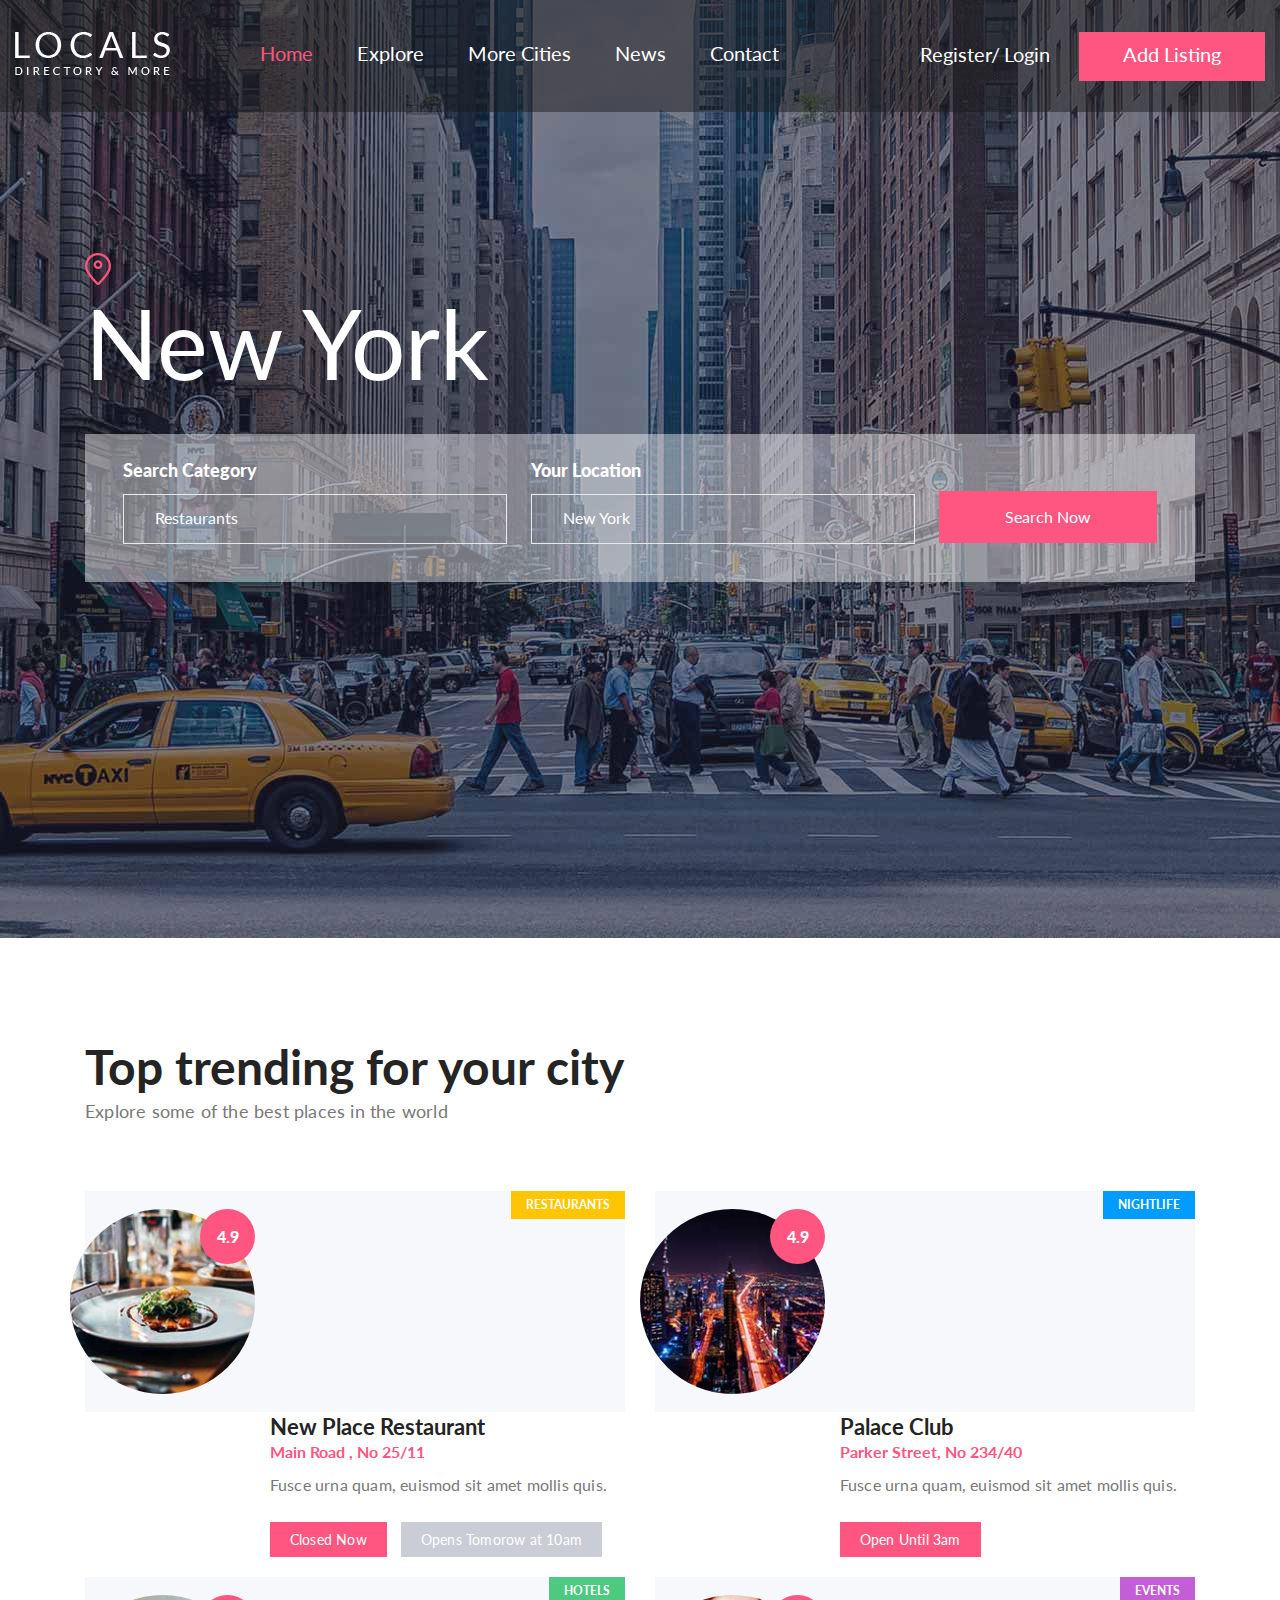
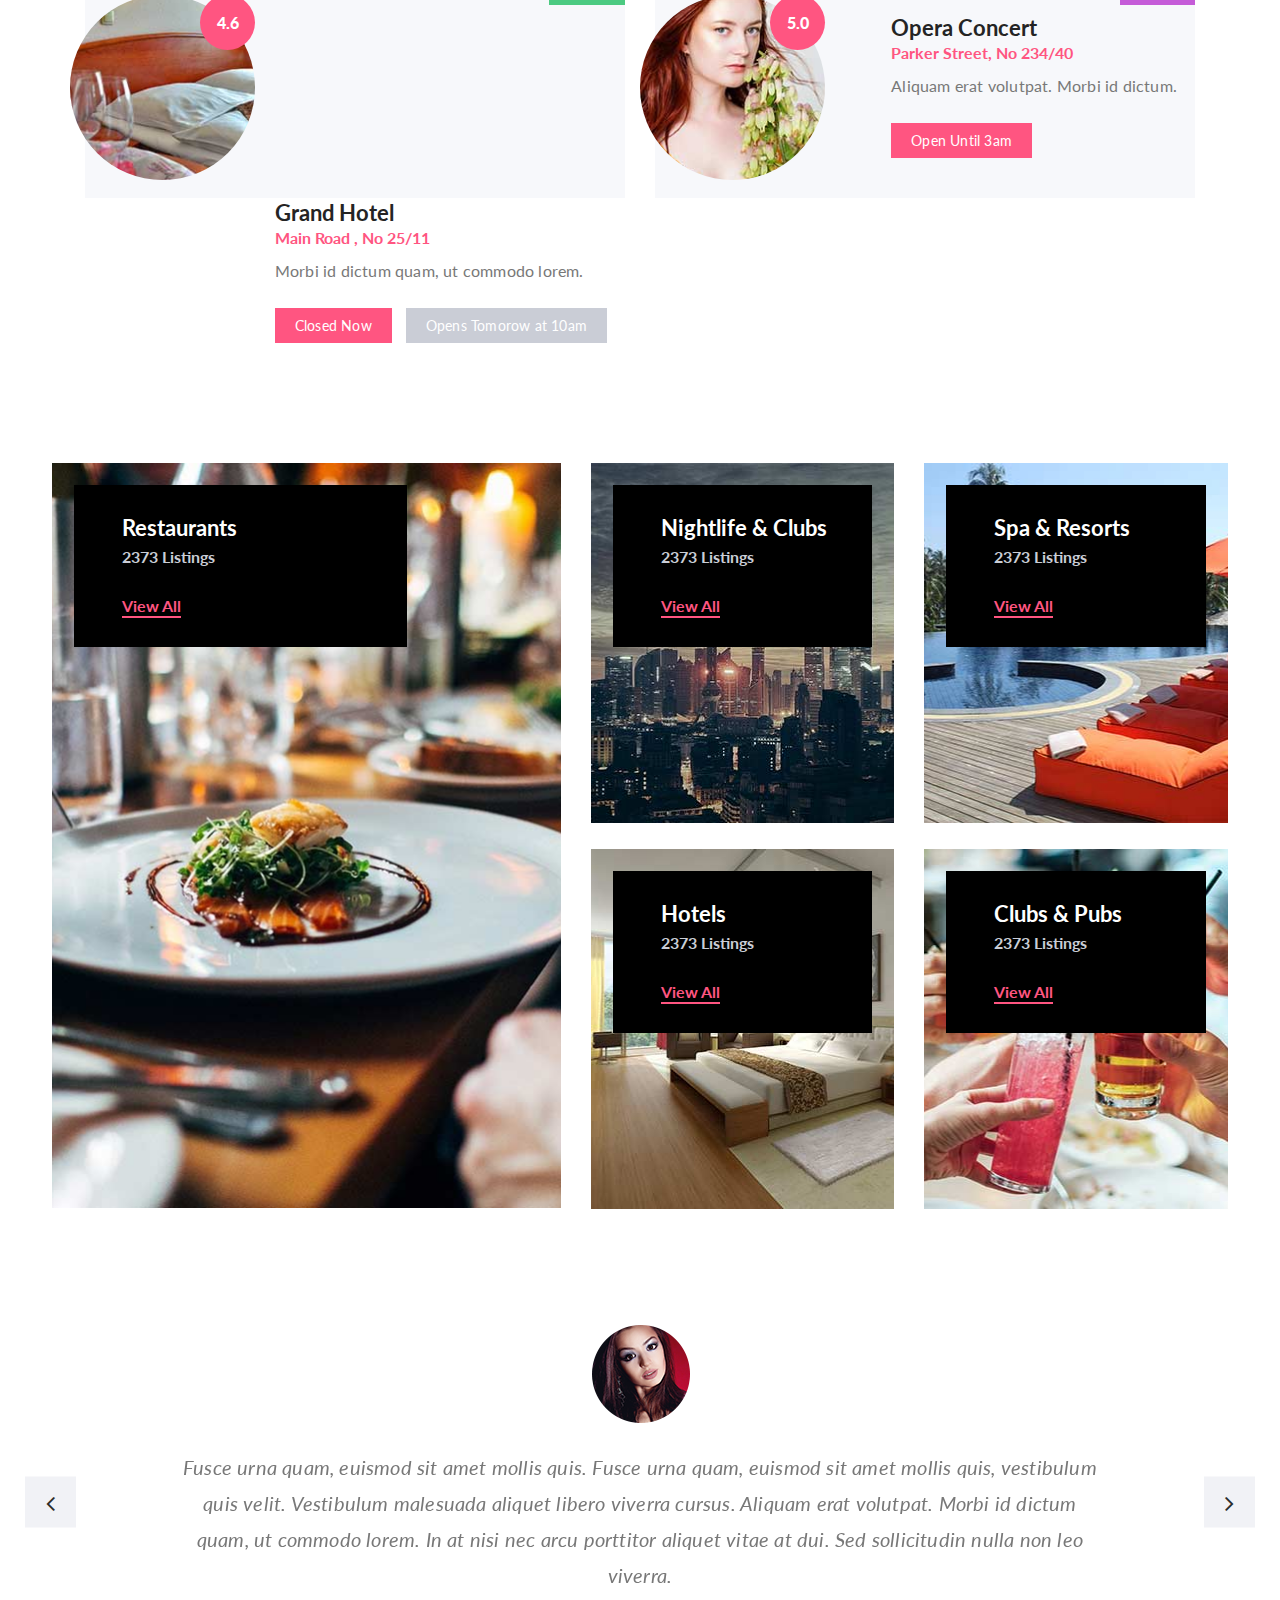
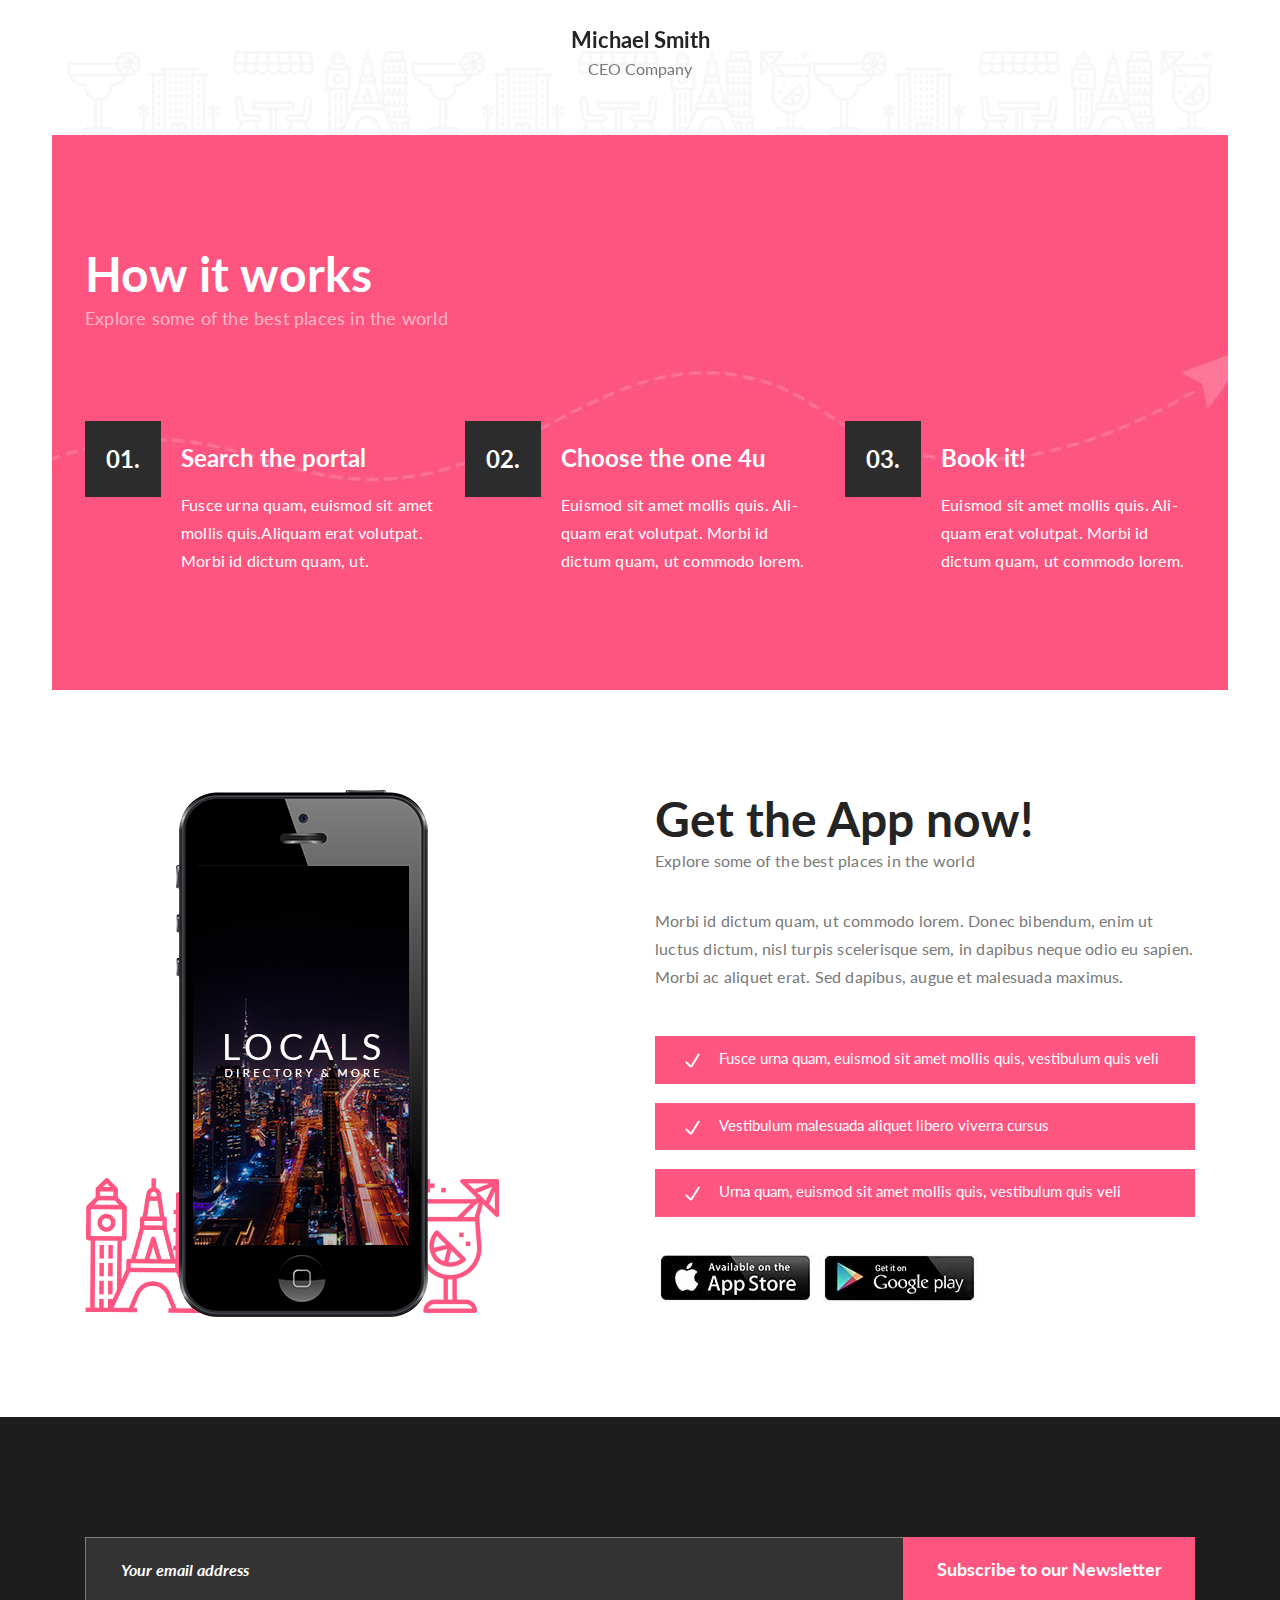
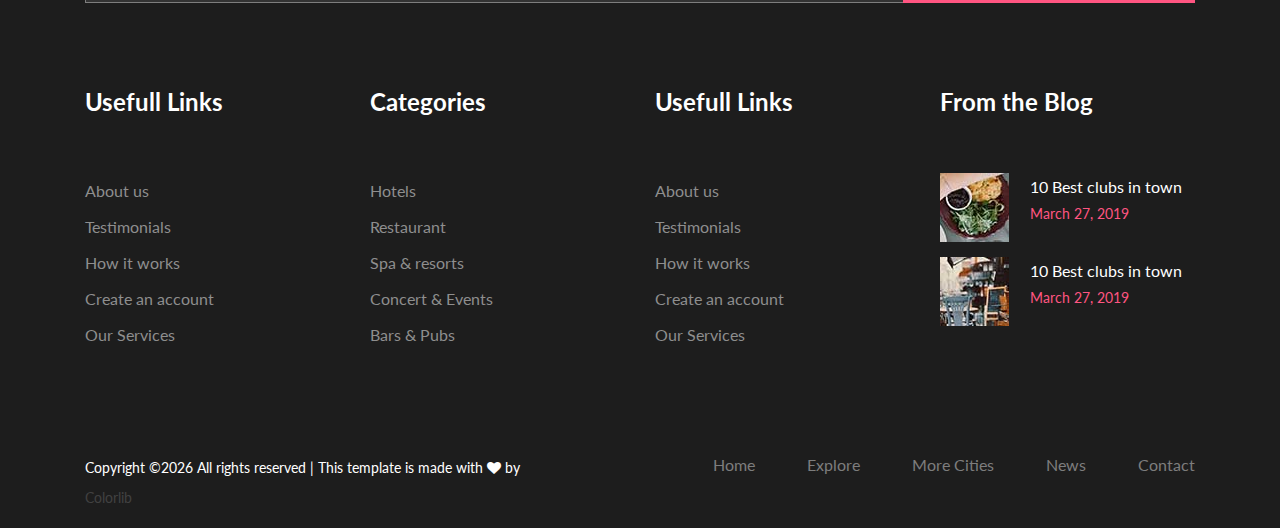
==== sample/index.html @ 9022f965 "up" ====
<!DOCTYPE html>
<html lang="zxx">

<head>
    <meta charset="UTF-8">
    <meta name="description" content="Yoga Studio Template">
    <meta name="keywords" content="Yoga, unica, creative, html">
    <meta name="viewport" content="width=device-width, initial-scale=1.0">
    <meta http-equiv="X-UA-Compatible" content="ie=edge">
    <title>Local Directory | Template</title>

    <!-- Google Font -->
    <link href="https://fonts.googleapis.com/css?family=Lato:100,300,400,700,900&display=swap" rel="stylesheet">

    <!-- Css Styles -->
    <link rel="stylesheet" href="css/bootstrap.min.css" type="text/css">
    <link rel="stylesheet" href="css/font-awesome.min.css" type="text/css">
    <link rel="stylesheet" href="css/flaticon.css" type="text/css">
    <link rel="stylesheet" href="css/nice-select.css" type="text/css">
    <link rel="stylesheet" href="css/owl.carousel.min.css" type="text/css">
    <link rel="stylesheet" href="css/magnific-popup.css" type="text/css">
    <link rel="stylesheet" href="css/slicknav.min.css" type="text/css">
    <link rel="stylesheet" href="css/style.css" type="text/css">
</head>

<body>
    <!-- Page Preloder -->
    <div id="preloder">
        <div class="loader"></div>
    </div>

    <!-- Header Section Begin -->
    <header class="header-section">
        <div class="container-fluid">
            <div class="logo">
                <a href="./index.html"><img src="img/logo.png" alt=""></a>
            </div>
            <nav class="main-menu mobile-menu">
                <ul>
                    <li class="active"><a href="index.html">Home</a></li>
                    <li><a href="how-it-works.html">Explore</a></li>
                    <li><a href="listings.html">More Cities</a></li>
                    <li><a href="blog.html">News</a></li>
                    <li><a href="contact.html">Contact</a></li>
                </ul>
            </nav>
            <div class="header-right">
                <div class="user-access">
                    <a href="#">Register/</a>
                    <a href="#">Login</a>
                </div>
                <a href="#" class="primary-btn">Add Listing</a>
            </div>
            <div id="mobile-menu-wrap"></div>
        </div>
    </header>
    <!-- Header End -->

    <!-- Hero Section Begin -->
    <section class="hero-section set-bg" data-setbg="img/hero-bg.jpg">
        <div class="container">
            <div class="row">
                <div class="col-lg-12">
                    <div class="hero-text">
                        <img src="img/placeholder.png" alt="">
                        <h1>New York</h1>
                        <form action="#" class="filter-search">
                            <div class="category-search">
                                <h5>Search Category</h5>
                                <select class="ca-search">
                                    <option>Restaurants</option>
                                    <option>Hotels</option>
                                    <option>Food & Drinks</option>
                                    <option>Home Delievery</option>
                                    <option>Commercial Shops</option>
                                </select>
                            </div>
                            <div class="location-search">
                                <h5>Your Location</h5>
                                <select class="lo-search">
                                    <option>New York</option>
                                </select>
                            </div>
                            <button type="submit">Search Now</button>
                        </form>
                    </div>
                </div>
            </div>
        </div>
    </section>
    <!-- Hero Section End -->

    <!-- Trending Restaurant Section Begin -->
    <section class="trending-restaurant spad">
        <div class="container">
            <div class="row">
                <div class="col-lg-12">
                    <div class="section-title">
                        <h2>Top trending for your city</h2>
                        <p>Explore some of the best places in the world</p>
                    </div>
                </div>
            </div>
            <div class="row">
                <div class="col-lg-6">
                    <div class="trend-item">
                        <div class="trend-pic">
                            <img src="img/trending/trending-1.jpg" alt="">
                            <div class="rating">4.9</div>
                        </div>
                        <div class="trend-text">
                            <h4>New Place Restaurant</h4>
                            <span>Main Road , No 25/11</span>
                            <p>Fusce urna quam, euismod sit amet mollis quis.</p>
                            <div class="closed">Closed Now</div>
                            <div class="open">Opens Tomorow at 10am</div>
                        </div>
                        <div class="tic-text">Restaurants</div>
                    </div>
                </div>
                <div class="col-lg-6">
                    <div class="trend-item nightlife">
                        <div class="trend-pic">
                            <img src="img/trending/trending-2.jpg" alt="">
                            <div class="rating">4.9</div>
                        </div>
                        <div class="trend-text">
                            <h4>Palace Club</h4>
                            <span>Parker Street, No 234/40</span>
                            <p>Fusce urna quam, euismod sit amet mollis quis.</p>
                            <div class="open">Open Until 3am</div>
                        </div>
                        <div class="tic-text">Nightlife</div>
                    </div>
                </div>
                <div class="col-lg-6">
                    <div class="trend-item hotels">
                        <div class="trend-pic">
                            <img src="img/trending/trending-3.jpg" alt="">
                            <div class="rating">4.6</div>
                        </div>
                        <div class="trend-text">
                            <h4>Grand Hotel</h4>
                            <span>Main Road , No 25/11</span>
                            <p>Morbi id dictum quam, ut commodo lorem.</p>
                            <div class="closed">Closed Now</div>
                            <div class="open">Opens Tomorow at 10am</div>
                        </div>
                        <div class="tic-text">Hotels</div>
                    </div>
                </div>
                <div class="col-lg-6">
                    <div class="trend-item events">
                        <div class="trend-pic">
                            <img src="img/trending/trending-4.jpg" alt="">
                            <div class="rating">5.0</div>
                        </div>
                        <div class="trend-text">
                            <h4>Opera Concert</h4>
                            <span>Parker Street, No 234/40</span>
                            <p>Aliquam erat volutpat. Morbi id dictum.</p>
                            <div class="open">Open Until 3am</div>
                        </div>
                        <div class="tic-text">Events</div>
                    </div>
                </div>
            </div>
        </div>
    </section>
    <!-- Trending Restaurant Section End -->

    <!-- Categories Section Begin -->
    <section class="categories-section spad">
        <div class="container-fluid">
            <div class="categories-left">
                <div class="categories-item set-bg large-img" data-setbg="img/categories/cat-1.jpg">
                        <a href="img/categories/cat-1.jpg" class="img-hover pop-up"><img src="img/zoom.png" alt=""></a>
                        <div class="categories-text">
                            <h4>Restaurants</h4>
                            <p>2373 Listings</p>
                            <a href="#">View All</a>
                        </div>
                    </div>
            </div>
            <div class="categories-right">
                <div class="row">
                    <div class="col-md-6">
                        <div class="categories-item set-bg" data-setbg="img/categories/cat-2.jpg">
                            <a href="img/categories/cat-2.jpg" class="img-hover pop-up"><img src="img/zoom.png" alt=""></a>
                            <div class="categories-text">
                                <h4>Nightlife & Clubs</h4>
                                <p>2373 Listings</p>
                                <a href="#">View All</a>
                            </div>
                        </div>
                    </div>
                    <div class="col-md-6">
                        <div class="categories-item set-bg" data-setbg="img/categories/cat-3.jpg">
                            <a href="img/categories/cat-3.jpg" class="img-hover pop-up"><img src="img/zoom.png" alt=""></a>
                            <div class="categories-text">
                                <h4>Spa & Resorts</h4>
                                <p>2373 Listings</p>
                                <a href="#">View All</a>
                            </div>
                        </div>
                    </div>
                    <div class="col-md-6">
                        <div class="categories-item set-bg" data-setbg="img/categories/cat-4.jpg">
                            <a href="img/categories/cat-4.jpg" class="img-hover pop-up"><img src="img/zoom.png" alt=""></a>
                            <div class="categories-text">
                                <h4>Hotels</h4>
                                <p>2373 Listings</p>
                                <a href="#">View All</a>
                            </div>
                        </div>
                    </div>
                    <div class="col-md-6">
                        <div class="categories-item set-bg" data-setbg="img/categories/cat-5.jpg">
                            <a href="img/categories/cat-5.jpg" class="img-hover pop-up"><img src="img/zoom.png" alt=""></a>
                            <div class="categories-text">
                                <h4>Clubs & Pubs</h4>
                                <p>2373 Listings</p>
                                <a href="#">View All</a>
                            </div>
                        </div>
                    </div>
                </div>
            </div>
        </div>
    </section>
    <!-- Categories Section End -->

    <!-- Testimonial Section Begin -->
    <section class="testimonial-section">
        <div class="container">
            <div class="row">
                <div class="col-lg-10 offset-lg-1">
                    <div class="testimonial-item owl-carousel">
                        <div class="single-testimonial-item">
                            <img src="img/testimonial-1.png" alt="">
                            <p>Fusce urna quam, euismod sit amet mollis quis. Fusce urna quam, euismod sit amet mollis
                                quis, vestibulum quis velit. Vestibulum malesuada aliquet libero viverra cursus. Aliquam
                                erat volutpat. Morbi id dictum quam, ut commodo lorem. In at nisi nec arcu porttitor
                                aliquet vitae at dui. Sed sollicitudin nulla non leo viverra.</p>
                            <h4>Michael Smith</h4>
                            <span>CEO Company</span>
                        </div>
                        <div class="single-testimonial-item">
                            <img src="img/testimonial-1.png" alt="">
                            <p>Fusce urna quam, euismod sit amet mollis quis. Fusce urna quam, euismod sit amet mollis
                                quis, vestibulum quis velit. Vestibulum malesuada aliquet libero viverra cursus. Aliquam
                                erat volutpat. Morbi id dictum quam, ut commodo lorem. In at nisi nec arcu porttitor
                                aliquet vitae at dui. Sed sollicitudin nulla non leo viverra.</p>
                            <h4>Michael Smith</h4>
                            <span>CEO Company</span>
                        </div>
                        <div class="single-testimonial-item">
                            <img src="img/testimonial-1.png" alt="">
                            <p>Fusce urna quam, euismod sit amet mollis quis. Fusce urna quam, euismod sit amet mollis
                                quis, vestibulum quis velit. Vestibulum malesuada aliquet libero viverra cursus. Aliquam
                                erat volutpat. Morbi id dictum quam, ut commodo lorem. In at nisi nec arcu porttitor
                                aliquet vitae at dui. Sed sollicitudin nulla non leo viverra.</p>
                            <h4>Michael Smith</h4>
                            <span>CEO Company</span>
                        </div>
                    </div>
                </div>
            </div>
        </div>
        <div class="container-fluid">
            <div class="bg-img">
                <img src="img/testimonial-bg.png" alt="">
            </div>
        </div>
    </section>
    <!-- Testimonial Section End -->

    <!-- How It Works Section Begin -->
    <section class="work-section set-bg" data-setbg="img/line-bg.jpg">
        <div class="container">
            <div class="row">
                <div class="col-lg-12">
                    <div class="section-title">
                        <h2>How it works</h2>
                        <p>Explore some of the best places in the world</p>
                    </div>
                </div>
            </div>
            <div class="row">
                <div class="col-lg-4">
                    <div class="single-work-item">
                        <div class="number">01.</div>
                        <div class="work-text">
                            <h4>Search the portal</h4>
                            <p>Fusce urna quam, euismod sit amet mollis quis.Aliquam erat volutpat. Morbi id dictum quam, ut.</p>
                        </div>
                    </div>
                </div>
                <div class="col-lg-4">
                    <div class="single-work-item">
                        <div class="number">02.</div>
                        <div class="work-text">
                            <h4>Choose the one 4u</h4>
                            <p>Euismod sit amet mollis quis. Ali-quam erat volutpat. Morbi id dictum quam, ut commodo lorem. </p>
                        </div>
                    </div>
                </div>
                <div class="col-lg-4">
                    <div class="single-work-item">
                        <div class="number">03.</div>
                        <div class="work-text">
                            <h4>Book it!</h4>
                            <p>Euismod sit amet mollis quis. Ali-quam erat volutpat. Morbi id dictum quam, ut commodo lorem. </p>
                        </div>
                    </div>
                </div>
            </div>
        </div>
    </section>
    <!-- How It Works Section End -->

    <!-- App Section Begin -->
    <section class="app-section spad">
        <div class="container">
            <div class="row">
                <div class="col-lg-5">
                    <img src="img/phone.png" alt="">
                </div>
                <div class="col-lg-6 offset-lg-1">
                    <div class="app-text">
                        <div class="section-title">
                            <h2>Get the App now!</h2>
                            <p>Explore some of the best places in the world</p>
                        </div>
                        <p>Morbi id dictum quam, ut commodo lorem. Donec bibendum, enim ut luctus dictum, nisl turpis
                            scelerisque sem, in dapibus neque odio eu sapien. Morbi ac aliquet erat. Sed dapibus, augue
                            et malesuada maximus.</p>
                        <ul>
                            <li><img src="img/check-icon.png" alt="">Fusce urna quam, euismod sit amet mollis quis, vestibulum
                                quis veli</li>
                            <li><img src="img/check-icon.png" alt="">Vestibulum malesuada aliquet libero viverra cursus</li>
                            <li><img src="img/check-icon.png" alt="">Urna quam, euismod sit amet mollis quis, vestibulum quis veli
                            </li>
                        </ul>
                        <a href="#"><img src="img/apple-store.jpg" alt=""></a>
                        <a href="#"><img src="img/google-store.jpg" alt=""></a>
                    </div>
                </div>
            </div>
        </div>
    </section>
    <!-- App Section End -->



    <!-- Footer Section Begin -->
    <footer class="footer-section spad">
        <div class="container">
            <div class="row">
                <div class="col-lg-12">
                    <form action="#" class="newslatter-form">
                        <input type="text" placeholder="Your email address">
                        <button type="submit">Subscribe to our Newsletter</button>
                    </form>
                </div>
            </div>
            <div class="row">
                <div class="col-lg-3 col-sm-6">
                    <div class="footer-widget">
                        <h4>Usefull Links</h4>
                        <ul>
                            <li>About us</li>
                            <li>Testimonials</li>
                            <li>How it works</li>
                            <li>Create an account</li>
                            <li>Our Services</li>
                        </ul>
                    </div>
                </div>
                <div class="col-lg-3 col-sm-6">
                    <div class="footer-widget">
                        <h4>Categories</h4>
                        <ul>
                            <li>Hotels</li>
                            <li>Restaurant</li>
                            <li>Spa & resorts</li>
                            <li>Concert & Events</li>
                            <li>Bars & Pubs</li>
                        </ul>
                    </div>
                </div>
                <div class="col-lg-3 col-sm-6">
                    <div class="footer-widget">
                        <h4>Usefull Links</h4>
                        <ul>
                            <li>About us</li>
                            <li>Testimonials</li>
                            <li>How it works</li>
                            <li>Create an account</li>
                            <li>Our Services</li>
                        </ul>
                    </div>
                </div>
                <div class="col-lg-3 col-sm-6">
                    <div class="footer-widget">
                        <h4>From the Blog</h4>
                        <div class="single-blog">
                            <div class="blog-pic">
                                <img src="img/f-blog-1.jpg" alt="">
                            </div>
                            <div class="blog-text">
                                <h6>10 Best clubs in town</h6>
                                <span>March 27, 2019</span>
                            </div>
                        </div>
                        <div class="single-blog">
                            <div class="blog-pic">
                                <img src="img/f-blog-2.jpg" alt="">
                            </div>
                            <div class="blog-text">
                                <h6>10 Best clubs in town</h6>
                                <span>March 27, 2019</span>
                            </div>
                        </div>
                    </div>
                </div>
            </div>
            <div class="row footer-bottom">
                <div class="col-lg-5 order-2 order-lg-1">
                    <div class="copyright"><p class="text-white">
            <!-- Link back to Colorlib can't be removed. Template is licensed under CC BY 3.0. -->
            Copyright &copy;<script>document.write(new Date().getFullYear());</script> All rights reserved | This template is made with <i class="fa fa-heart" aria-hidden="true"></i> by <a href="https://colorlib.com" target="_blank" >Colorlib</a>
            <!-- Link back to Colorlib can't be removed. Template is licensed under CC BY 3.0. -->
            </p></div>
                </div>
                <div class="col-lg-7 text-center text-lg-right order-1 order-lg-2">
                    <div class="footer-menu">
                        <a href="#">Home</a>
                        <a href="#">Explore</a>
                        <a href="#">More Cities</a>
                        <a href="#">News</a>
                        <a href="#">Contact</a>
                    </div>
                </div>
            </div>
        </div>
    </footer>
    <!-- Footer Section End -->

    <!-- Js Plugins -->
    <script src="js/jquery-3.3.1.min.js"></script>
    <script src="js/bootstrap.min.js"></script>
    <script src="js/jquery.magnific-popup.min.js"></script>
    <script src="js/jquery.slicknav.js"></script>
    <script src="js/owl.carousel.min.js"></script>
    <script src="js/jquery.nice-select.min.js"></script>
    <script src="js/mixitup.min.js"></script>
    <script src="js/main.js"></script>
</body>

</html>
---- sample/css/flaticon.css ----
/*
  	Flaticon icon font: Flaticon
  	Creation date: 22/01/2018 09:50
  	*/

@font-face {
  font-family: "Flaticon";
  src: url("../fonts/Flaticon.eot");
  src: url("../fonts/Flaticon.eot?#iefix") format("embedded-opentype"),
       url("../fonts/Flaticon.woff") format("woff"),
       url("../fonts/Flaticon.ttf") format("truetype"),
       url("../fonts/Flaticon.svg#Flaticon") format("svg");
  font-weight: normal;
  font-style: normal;
}

@media screen and (-webkit-min-device-pixel-ratio:0) {
  @font-face {
    font-family: "Flaticon";
    src: url("../fonts/Flaticon.svg#Flaticon") format("svg");
  }
}

[class^="flaticon-"]:before, [class*=" flaticon-"]:before,
[class^="flaticon-"]:after, [class*=" flaticon-"]:after {   
  font-family: Flaticon;
  font-size: 30px;
  font-style: normal;
  margin-left: 0;
}

.flaticon-001-wallet:before { content: "\f100"; }
.flaticon-002-trekking:before { content: "\f101"; }
.flaticon-003-boarding-pass:before { content: "\f102"; }
.flaticon-004-train:before { content: "\f103"; }
.flaticon-005-binoculars:before { content: "\f104"; }
.flaticon-006-swimming-pool:before { content: "\f105"; }
.flaticon-007-sunset:before { content: "\f106"; }
.flaticon-008-sunglasses:before { content: "\f107"; }
.flaticon-009-suitcase:before { content: "\f108"; }
.flaticon-010-goggle:before { content: "\f109"; }
.flaticon-011-restaurant:before { content: "\f10a"; }
.flaticon-012-postcard:before { content: "\f10b"; }
.flaticon-013-adaptor:before { content: "\f10c"; }
.flaticon-014-photo:before { content: "\f10d"; }
.flaticon-015-passport:before { content: "\f10e"; }
.flaticon-016-navigation:before { content: "\f10f"; }
.flaticon-017-mountain:before { content: "\f110"; }
.flaticon-018-map-1:before { content: "\f111"; }
.flaticon-019-limousine:before { content: "\f112"; }
.flaticon-020-landmark:before { content: "\f113"; }
.flaticon-021-resort:before { content: "\f114"; }
.flaticon-022-sign:before { content: "\f115"; }
.flaticon-023-flip-flops:before { content: "\f116"; }
.flaticon-024-map:before { content: "\f117"; }
.flaticon-025-take-off:before { content: "\f118"; }
.flaticon-026-boat:before { content: "\f119"; }
.flaticon-027-compass:before { content: "\f11a"; }
.flaticon-028-cocktail-1:before { content: "\f11b"; }
.flaticon-029-cocktail:before { content: "\f11c"; }
.flaticon-030-credit-card:before { content: "\f11d"; }
.flaticon-031-camera:before { content: "\f11e"; }
.flaticon-032-calendar:before { content: "\f11f"; }
.flaticon-033-island:before { content: "\f120"; }
.flaticon-034-beach:before { content: "\f121"; }
.flaticon-035-around:before { content: "\f122"; }
.flaticon-036-plane:before { content: "\f123"; }
---- sample/css/nice-select.css ----
.nice-select {
  -webkit-tap-highlight-color: transparent;
  background-color: #fff;
  border-radius: 5px;
  border: solid 1px #e8e8e8;
  box-sizing: border-box;
  clear: both;
  cursor: pointer;
  display: block;
  float: left;
  font-family: inherit;
  font-size: 14px;
  font-weight: normal;
  height: 42px;
  line-height: 40px;
  outline: none;
  padding-left: 18px;
  padding-right: 30px;
  position: relative;
  text-align: left !important;
  -webkit-transition: all 0.2s ease-in-out;
  transition: all 0.2s ease-in-out;
  -webkit-user-select: none;
     -moz-user-select: none;
      -ms-user-select: none;
          user-select: none;
  white-space: nowrap;
  width: auto; }
  .nice-select:hover {
    border-color: #dbdbdb; }
  .nice-select:active, .nice-select.open, .nice-select:focus {
    border-color: #999; }
  .nice-select:after {
    border-bottom: 2px solid #999;
    border-right: 2px solid #999;
    content: '';
    display: block;
    height: 5px;
    margin-top: -4px;
    pointer-events: none;
    position: absolute;
    right: 12px;
    top: 50%;
    -webkit-transform-origin: 66% 66%;
        -ms-transform-origin: 66% 66%;
            transform-origin: 66% 66%;
    -webkit-transform: rotate(45deg);
        -ms-transform: rotate(45deg);
            transform: rotate(45deg);
    -webkit-transition: all 0.15s ease-in-out;
    transition: all 0.15s ease-in-out;
    width: 5px; }
  .nice-select.open:after {
    -webkit-transform: rotate(-135deg);
        -ms-transform: rotate(-135deg);
            transform: rotate(-135deg); }
  .nice-select.open .list {
    opacity: 1;
    pointer-events: auto;
    -webkit-transform: scale(1) translateY(0);
        -ms-transform: scale(1) translateY(0);
            transform: scale(1) translateY(0); }
  .nice-select.disabled {
    border-color: #ededed;
    color: #999;
    pointer-events: none; }
    .nice-select.disabled:after {
      border-color: #cccccc; }
  .nice-select.wide {
    width: 100%; }
    .nice-select.wide .list {
      left: 0 !important;
      right: 0 !important; }
  .nice-select.right {
    float: right; }
    .nice-select.right .list {
      left: auto;
      right: 0; }
  .nice-select.small {
    font-size: 12px;
    height: 36px;
    line-height: 34px; }
    .nice-select.small:after {
      height: 4px;
      width: 4px; }
    .nice-select.small .option {
      line-height: 34px;
      min-height: 34px; }
  .nice-select .list {
    background-color: #fff;
    border-radius: 5px;
    box-shadow: 0 0 0 1px rgba(68, 68, 68, 0.11);
    box-sizing: border-box;
    margin-top: 4px;
    opacity: 0;
    overflow: hidden;
    padding: 0;
    pointer-events: none;
    position: absolute;
    top: 100%;
    left: 0;
    -webkit-transform-origin: 50% 0;
        -ms-transform-origin: 50% 0;
            transform-origin: 50% 0;
    -webkit-transform: scale(0.75) translateY(-21px);
        -ms-transform: scale(0.75) translateY(-21px);
            transform: scale(0.75) translateY(-21px);
    -webkit-transition: all 0.2s cubic-bezier(0.5, 0, 0, 1.25), opacity 0.15s ease-out;
    transition: all 0.2s cubic-bezier(0.5, 0, 0, 1.25), opacity 0.15s ease-out;
    z-index: 9; }
    .nice-select .list:hover .option:not(:hover) {
      background-color: transparent !important; }
  .nice-select .option {
    cursor: pointer;
    font-weight: 400;
    line-height: 40px;
    list-style: none;
    min-height: 40px;
    outline: none;
    padding-left: 18px;
    padding-right: 29px;
    text-align: left;
    -webkit-transition: all 0.2s;
    transition: all 0.2s; }
    .nice-select .option:hover, .nice-select .option.focus, .nice-select .option.selected.focus {
      background-color: #f6f6f6; }
    .nice-select .option.selected {
      font-weight: bold; }
    .nice-select .option.disabled {
      background-color: transparent;
      color: #999;
      cursor: default; }

.no-csspointerevents .nice-select .list {
  display: none; }

.no-csspointerevents .nice-select.open .list {
  display: block; }
---- sample/css/style.css ----
/******************************************************************
    Template Name: Local Direction
    Description: Local Direction HTML Template
    Author: Colorlib
    Author URI: https://www.colorlib.com
    Version: 1.0
    Created: Colorlib
******************************************************************/

/*------------------------------------------------------------------
[Table of contents]

1.  Template default CSS
	1.1	Variables
	1.2	Mixins
	1.3	Flexbox
	1.4	Reset
2.  Helper Css
3.  Header Section
4.  Hero Section
5.  Testimonial Section
6.  Categories Section
7.  How It Works Section
8.  App Section
9.  Footer
10. Other Pages Style

-------------------------------------------------------------------*/


/*----------------------------------------*/
/* Template default CSS
/*----------------------------------------*/

html,
body {
	height: 100%;
	font-family: "Lato", sans-serif;
	-webkit-font-smoothing: antialiased;
	font-smoothing: antialiased;
	background: none;
}

h1,
h2,
h3,
h4,
h5,
h6 {
	margin: 0;
	color: #111111;
	font-weight: 400;
	font-family: "Lato", sans-serif;
}

h1 {
	font-size: 70px;
}

h2 {
	font-size: 36px;
}

h3 {
	font-size: 30px;
}

h4 {
	font-size: 24px;
}

h5 {
	font-size: 18px;
}

h6 {
	font-size: 16px;
}

p {
	font-size: 14px;
	color: #222222;
	font-family: "Lato", sans-serif;
	font-weight: 400;
	line-height: 30px;
	margin: 0 0 15px 0;
}

img {
	max-width: 100%;
}

input:focus,
select:focus,
button:focus,
textarea:focus {
	outline: none;
}

a:hover,
a:focus {
	text-decoration: none;
	outline: none;
	color: #fff;
}

ul,
ol {
	padding: 0;
	margin: 0;
}

[class^=flaticon-]:before,
[class*=" flaticon-"]:before,
[class^=flaticon-]:after,
[class*=" flaticon-"]:after {
	font-family: Flaticon;
	font-size: 91px;
	font-style: normal;
}

/*---------------------
  Helper CSS
-----------------------*/

.section-title {
	margin-bottom: 65px;
}

.section-title h2 {
	color: #242424;
	font-size: 48px;
	font-weight: 700;
}

.section-title p {
	color: #787878;
	font-size: 18px;
	letter-spacing: 0.2px;
}

.home-title {
	margin-bottom: 40px;
	text-align: center;
}

.home-title span {
	display: inline-block;
	font-size: 12px;
	font-weight: 700;
	color: #1d1d1d;
	text-transform: uppercase;
	letter-spacing: 2px;
	position: relative;
	margin-bottom: 34px;
}

.home-title span:before {
	position: absolute;
	left: 0;
	top: -6px;
	width: 100%;
	height: 2px;
	background: #1d1d1d;
	content: "";
}

.home-title span:after {
	position: absolute;
	right: 0;
	bottom: -6px;
	width: 100%;
	height: 2px;
	background: #1d1d1d;
	content: "";
}

.home-title h2 {
	color: #464646;
	font-size: 36px;
	font-weight: 700;
	line-height: 52px;
}

.set-bg {
	background-repeat: no-repeat;
	background-size: cover;
	background-position: top center;
}

.spad {
	padding-top: 100px;
	padding-bottom: 100px;
}

.text-white h1,
.text-white h2,
.text-white h3,
.text-white h4,
.text-white h5,
.text-white h6,
.text-white p,
.text-white span,
.text-white li,
.text-white a {
	color: #fff;
}

/* buttons */

.primary-btn {
	display: inline-block;
	font-size: 20px;
	font-weight: 400;
	padding: 11px 44px 15px;
	color: #fff;
	background: #FF5581;
	line-height: 23px;
}

.submit-btn {
	color: #fff;
	background: #FF5581;
	font-size: 14px;
	font-weight: 600;
	border: none;
	padding: 25px 70px;
	border-radius: 50px;
	letter-spacing: 1.5px;
	text-transform: uppercase;
	cursor: pointer;
}

/* Preloder */

#preloder {
	position: fixed;
	width: 100%;
	height: 100%;
	top: 0;
	left: 0;
	z-index: 999999;
	background: #000;
}

.loader {
	width: 40px;
	height: 40px;
	position: absolute;
	top: 50%;
	left: 50%;
	margin-top: -13px;
	margin-left: -13px;
	border-radius: 60px;
	animation: loader 0.8s linear infinite;
	-webkit-animation: loader 0.8s linear infinite;
}

@keyframes loader {
	0% {
		-webkit-transform: rotate(0deg);
		transform: rotate(0deg);
		border: 4px solid #f44336;
		border-left-color: transparent;
	}
	50% {
		-webkit-transform: rotate(180deg);
		transform: rotate(180deg);
		border: 4px solid #673ab7;
		border-left-color: transparent;
	}
	100% {
		-webkit-transform: rotate(360deg);
		transform: rotate(360deg);
		border: 4px solid #f44336;
		border-left-color: transparent;
	}
}

@-webkit-keyframes loader {
	0% {
		-webkit-transform: rotate(0deg);
		border: 4px solid #f44336;
		border-left-color: transparent;
	}
	50% {
		-webkit-transform: rotate(180deg);
		border: 4px solid #673ab7;
		border-left-color: transparent;
	}
	100% {
		-webkit-transform: rotate(360deg);
		border: 4px solid #f44336;
		border-left-color: transparent;
	}
}

.elements-section {
	padding-top: 100px;
}

.el-title {
	margin-bottom: 75px;
}

.element {
	margin-bottom: 100px;
}

.element:last-child {
	margin-bottom: 0;
}

/*---------------------
  Header
-----------------------*/

.header-section {
	height: 112px;
	padding: 32px 0 31px 0px;
	position: absolute;
	z-index: 1;
	width: 100%;
}

.header-section.listings:after {
	opacity: 0.79;
}

.header-section:after {
	position: absolute;
	left: 0;
	top: 0;
	height: 100%;
	width: 100%;
	background: #1d1d1d;
	content: "";
	opacity: 0.49;
	z-index: -1;
}

.header-section .logo {
	float: left;
	margin-right: 115px;
}

.header-section .logo a {
	display: inline-block;
}

.header-section .main-menu {
	float: left;
}

.header-section .main-menu ul li {
	display: inline-block;
	list-style: none;
	margin-right: 55px;
}

.header-section .main-menu ul li.active a {
	color: #FF5581;
}

.header-section .main-menu ul li a {
	color: #fff;
	display: inline-block;
	font-size: 20px;
	font-weight: 400;
	line-height: 42px;
	-webkit-transition: all 0.2s;
	-webkit-transition: 0.2s;
	transition: 0.2s;
}

.header-section .main-menu ul li a:hover {
	color: #FF5581;
}

.header-section .header-right {
	float: right;
}

.header-section .header-right .user-access {
	display: inline-block;
	margin-right: 25px;
}

.header-section .header-right .user-access a {
	display: inline-block;
	color: #fff;
	font-size: 20px;
	font-weight: 400;
}

.slicknav_menu {
	display: none;
}

/*---------------------
  Hero Section
-----------------------*/

.hero-section {
	height: 938px;
	padding-top: 253px;
}

.hero-text h1 {
	color: #fff;
	font-size: 96px;
	margin-bottom: 34px;
}

.filter-search {
	padding: 25px 38px 38px;
	position: relative;
	z-index: 1;
}

.filter-search:after {
	position: absolute;
	left: 0;
	top: 0;
	width: 100%;
	height: 100%;
	background: #fff;
	content: "";
	opacity: 0.43;
	z-index: -1;
}

.filter-search .category-search {
	display: inline-block;
	width: calc(41% - 20px);
}

.filter-search .category-search h5 {
	color: #fff;
	font-size: 18px;
	font-weight: 900;
	margin-bottom: 12px;
}

.filter-search .category-search .nice-select {
	width: calc(100% - 20px);
	font-size: 16px;
	color: #fff;
	background: transparent;
	height: 50px;
	line-height: 46px;
	border-radius: 0;
	padding-left: 31px;
}

.filter-search .category-search .nice-select:after {
	display: none;
}

.filter-search .category-search .nice-select .option {
	padding-left: 30px;
	padding-right: 29px;
	padding-top: 8px;
	padding-bottom: 8px;
}

.filter-search .category-search .nice-select .list {
	background-color: #1D1D1D;
	border-radius: 0;
	margin-top: 1px;
	width: 100%;
}

.filter-search .location-search {
	display: inline-block;
	width: calc(41% - 20px);
}

.filter-search .location-search h5 {
	color: #fff;
	font-size: 18px;
	font-weight: 900;
	margin-bottom: 12px;
}

.filter-search .location-search .nice-select {
	width: calc(100% - 20px);
	font-size: 16px;
	color: #fff;
	background: transparent;
	height: 50px;
	line-height: 46px;
	border-radius: 0;
	padding-left: 31px;
}

.filter-search .location-search .nice-select:after {
	display: none;
}

.filter-search .location-search .nice-select .option {
	padding-left: 30px;
	padding-right: 29px;
	padding-top: 8px;
	padding-bottom: 8px;
}

.filter-search .location-search .nice-select .list {
	background-color: #1D1D1D;
	border-radius: 0;
	margin-top: 1px;
	width: 100%;
}

.filter-search button {
	color: #fff;
	background: #FF5581;
	font-size: 16px;
	position: absolute;
	right: 38px;
	top: 57px;
	padding: 13px 65px;
	cursor: pointer;
	border: 1px solid #FF5581;
}

.nice-select:active,
.nice-select.open,
.nice-select:focus {
	border-color: #fff;
}

.nice-select .option:hover,
.nice-select .option.focus,
.nice-select .option.selected.focus {
	background-color: #FF5581;
	color: #fff;
}

/*---------------------
  Trending Restaurant
-----------------------*/

.trend-item {
	background: #F7F8FB;
	padding: 18px 18px 18px 0;
	margin-bottom: 30px;
	position: relative;
}

.trend-item.nightlife .tic-text {
	background: #009CFF;
}

.trend-item.nightlife .trend-text .open {
	background: #FF5581;
}

.trend-item.hotels .tic-text {
	background: #4CCA81;
}

.trend-item.events .tic-text {
	background: #C55CD8;
}

.trend-item.events .trend-text .open {
	background: #FF5581;
}

.trend-item .trend-pic {
	display: inline-block;
	position: relative;
	margin-left: -15px;
	margin-right: 20px;
}

.trend-item .trend-pic img {
	height: 185px;
	width: 185px;
	border-radius: 50%;
}

.trend-item .trend-pic .rating {
	position: absolute;
	right: 0;
	top: 0;
	height: 55px;
	width: 55px;
	background: #FF5581;
	color: #fff;
	font-size: 16px;
	font-weight: 900;
	text-align: center;
	line-height: 55px;
	border-radius: 50%;
}

.trend-item .trend-text {
	display: inline-block;
	padding-top: 20px;
	padding-bottom: 15px;
	float: right;
}

.trend-item .trend-text h4 {
	color: #242424;
	font-size: 22px;
	font-weight: 700;
}

.trend-item .trend-text span {
	color: #FF5581;
	font-size: 16px;
	font-weight: 700;
	display: inline-block;
	margin-bottom: 6px;
}

.trend-item .trend-text p {
	color: #787878;
	font-size: 16px;
	letter-spacing: 0.2px;
	margin-bottom: 22px;
}

.trend-item .trend-text .closed {
	display: inline-block;
	padding: 7px 20px;
	background: #FF5581;
	font-size: 14px;
	color: #fff;
	letter-spacing: 0.2px;
	margin-right: 10px;
	margin-bottom: 5px;
}

.trend-item .trend-text .open {
	display: inline-block;
	padding: 7px 20px;
	background: #CACDD6;
	font-size: 14px;
	color: #fff;
	letter-spacing: 0.2px;
}

.trend-item .tic-text {
	color: #fff;
	background: #FFC600;
	font-size: 12px;
	font-weight: 700;
	display: inline-block;
	padding: 5px 15px;
	text-transform: uppercase;
	position: absolute;
	right: 0;
	top: 0;
}

/*---------------------
  Categories Section
-----------------------*/

.categories-section {
	padding-top: 0;
	padding-bottom: 88px;
	margin: 0 37px;
	overflow: hidden;
}

.categories-left {
	width: 45.8%;
	float: left;
	padding-right: 30px;
}

.categories-right {
	width: 54.2%;
	float: left;
}

.categories-item {
	position: relative;
	margin-bottom: 26px;
	z-index: 1;
	height: 360px;
	padding: 22px;
}

.categories-item.large-img {
	height: 745px;
}

.categories-item.large-img .img-hover {
	-webkit-transform: translateY(-28px);
	transform: translateY(-28px);
}

.categories-item:after {
	position: absolute;
	left: 0;
	top: 0;
	height: 100%;
	width: 100%;
	background: #1b2232;
	content: "";
	opacity: 0;
	-webkit-transition: all 0.3s;
	transition: all 0.3s;
	z-index: -1;
}

.categories-item:hover:after {
	opacity: 0.42;
}

.categories-item:hover .img-hover {
	opacity: 1;
	visibility: visible;
}

.categories-item .img-hover {
	position: absolute;
	left: 0;
	top: 50%;
	right: 0;
	text-align: center;
	display: inline-block;
	-webkit-transform: translateY(25px);
	transform: translateY(25px);
	z-index: 99;
	opacity: 0;
	visibility: hidden;
	-webkit-transition: all 0.3s;
	transition: all 0.3s;
}

.categories-item .categories-text {
	width: 100%;
	max-width: 333px;
	padding: 30px 15px 29px 48px;
	display: inline-block;
	position: relative;
	background: #000;
	z-index: 999;
}

.categories-item .categories-text h4 {
	color: #fff;
	font-size: 22px;
	font-weight: 700;
}

.categories-item .categories-text p {
	color: #cacdd6;
	font-size: 16px;
	font-weight: 700;
	margin-bottom: 22px;
}

.categories-item .categories-text a {
	display: inline-block;
	color: #FF5581;
	font-size: 16px;
	font-weight: 700;
	position: relative;
}

.categories-item .categories-text a:after {
	position: absolute;
	left: 0;
	bottom: 0;
	width: 100%;
	height: 2px;
	background: #FF5581;
	content: "";
}

/*---------------------
  Testimonial Section
-----------------------*/

.testimonial-section {
	margin: 0 52px;
}

.testimonial-section .bg-img {
	margin-top: -30px;
}

.testimonial-section .bg-img img {
	width: 100%;
}

.testimonial-item .owl-nav button[type=button] {
	color: #2C2C2C;
	display: inline-block;
	font-size: 25px;
	height: 51px;
	width: 51px;
	background: #F1F2F6;
	position: absolute;
	left: -155px;
	top: 50%;
	-webkit-transform: translateY(-25.5px);
	transform: translateY(-25.5px);
}

.testimonial-item .owl-nav button[type=button].owl-next {
	left: auto;
	right: -155px;
}

.single-testimonial-item {
	text-align: center;
}

.single-testimonial-item img {
	display: inline-block;
	height: 101px;
	width: 101px !important;
	border-radius: 50%;
	margin-bottom: 25px;
}

.single-testimonial-item p {
	color: #787878;
	font-size: 20px;
	font-style: italic;
	line-height: 36px;
	letter-spacing: 0.2px;
	margin-bottom: 30px;
}

.single-testimonial-item h4 {
	color: #242424;
	font-size: 22px;
	font-weight: 700;
	line-height: 34px;
}

.single-testimonial-item span {
	color: #787878;
	display: inline-block;
	font-size: 16px;
}

.owl-carousel .owl-item img {
	display: inline-block;
}

/*---------------------
  How It Work Section
-----------------------*/

.work-section {
	padding-top: 110px;
	padding-bottom: 85px;
	position: relative;
	margin: 0 52px;
}

.work-section .section-title {
	margin-bottom: 88px;
}

.work-section .section-title h2 {
	color: #fff;
}

.work-section .section-title p {
	color: #fff;
	opacity: 0.57;
}

.single-work-item {
	margin-bottom: 30px;
}

.single-work-item .number {
	height: 76px;
	width: 76px;
	background: #2C2C2C;
	color: #fff;
	font-size: 24px;
	font-weight: 700;
	text-align: center;
	line-height: 76px;
	float: left;
}

.single-work-item .work-text {
	margin-left: 96px;
	padding-top: 23px;
}

.single-work-item .work-text h4 {
	color: #fff;
	font-weight: 700;
	margin-bottom: 18px;
}

.single-work-item .work-text p {
	color: #fff;
	font-size: 16px;
	line-height: 28px;
	letter-spacing: 0.2px;
}

/*---------------------
  App Section
-----------------------*/

.app-section.listings {
	background: #F7F8FB;
}

.app-section .app-text .section-title {
	margin-bottom: -13px;
}

.app-section .app-text p {
	color: #787878;
	font-size: 16px;
	line-height: 28px;
	letter-spacing: 0.2px;
	margin-bottom: 45px;
}

.app-section .app-text ul {
	margin-bottom: 38px;
}

.app-section .app-text ul li {
	list-style: none;
	background: #FF5581;
	margin-bottom: 19px;
	padding: 11px 0 14px 30px;
	color: #fff;
	font-size: 15px;
}

.app-section .app-text ul li i,
.app-section .app-text ul li img {
	display: inline-block;
	margin-right: 19px;
}

.app-section .app-text a {
	display: inline-block;
}

.app-section .app-text a img {
	height: auto;
}

/*---------------------
  Footer
-----------------------*/

.footer-section {
	background: #1d1d1d;
	padding-top: 120px;
	padding-bottom: 0;
}

.footer-section .newslatter-form {
	position: relative;
	margin-bottom: 85px;
}

.footer-section .newslatter-form input {
	width: 100%;
	border: 1px solid #7E7E7E;
	height: 66px;
	color: #fff;
	background: #333333;
	padding-left: 35px;
	font-weight: 700;
	font-style: italic;
}

.footer-section .newslatter-form input::-webkit-input-placeholder {
	color: #fff;
}

.footer-section .newslatter-form input::-moz-placeholder {
	color: #fff;
}

.footer-section .newslatter-form input:-ms-input-placeholder {
	color: #fff;
}

.footer-section .newslatter-form input::-ms-input-placeholder {
	color: #fff;
}

.footer-section .newslatter-form input::placeholder {
	color: #fff;
}

.footer-section .newslatter-form button {
	position: absolute;
	right: 0;
	background: #FF5581;
	width: 292px;
	color: #fff;
	font-size: 18px;
	font-weight: 700;
	border: 1px solid #FF5581;
	height: 100%;
	cursor: pointer;
}

.footer-section .footer-widget {
	margin-bottom: 40px;
}

.footer-section .footer-widget h4 {
	color: #fff;
	font-weight: 700;
	margin-bottom: 56px;
}

.footer-section .footer-widget ul li {
	list-style: none;
	color: #8e8e8e;
	font-size: 16px;
	line-height: 36px;
}

.footer-section .footer-widget .single-blog {
	margin-bottom: 15px;
	overflow: hidden;
}

.footer-section .footer-widget .single-blog .blog-pic {
	width: 69px;
	height: 69px;
	float: left;
	margin-right: 21px;
}

.footer-section .footer-widget .single-blog .blog-text {
	overflow: hidden;
}

.footer-section .footer-widget .single-blog .blog-text h6 {
	color: #fff;
	font-size: 16px;
	line-height: 28px;
}

.footer-section .footer-widget .single-blog .blog-text span {
	color: #FF5581;
	font-size: 14px;
	display: inline-block;
}

.footer-bottom {
	padding-top: 60px;
}

.copyright {
	color: #414141;
	font-size: 14px;
	margin-bottom: 10px;
}

.copyright a {
	color: #414141;
}

.copyright a:hover {
	color: #FF5581;
}

.footer-menu {
	padding-bottom: 8px;
}

.footer-menu a {
	color: #7d7d7d;
	font-size: 16px;
	margin-left: 48px;
	display: inline-block;
	margin-bottom: 10px;
	-webkit-transition: all 0.1s;
	transition: all 0.1s;
}

.footer-menu a:first-child {
	margin-left: 0;
}

.footer-menu a:hover {
	color: #FF5581;
}

/* ---------------------------------- Other Pages Styles -------------------------------*/

/*---------------------
  Map
-----------------------*/

.map {
	position: relative;
	height: 657px;
}

.map iframe {
	width: 100%;
}

.map img {
	position: absolute;
	left: 500px;
	top: 260px;
}

/*---------------------
  Search Filter
-----------------------*/

.search-filter {
	padding-top: 75px;
	padding-bottom: 76px;
}

.search-filter .filter-search {
	padding: 25px 38px 38px;
	position: relative;
	z-index: 1;
	background: #1d1d1d;
}

.search-filter .filter-search:after {
	position: absolute;
	left: 0;
	top: 0;
	width: 100%;
	height: 100%;
	background: #1d1d1d;
	content: "";
	z-index: -1;
}

.search-filter .filter-search .category-search {
	display: inline-block;
	width: calc(41% - 20px);
}

.search-filter .filter-search .category-search h5 {
	color: #fff;
	font-size: 18px;
	font-weight: 900;
	margin-bottom: 12px;
}

.search-filter .filter-search .category-search .nice-select {
	width: calc(100% - 20px);
	font-size: 16px;
	color: #fff;
	background: transparent;
	height: 50px;
	line-height: 46px;
	border-radius: 0;
	padding-left: 31px;
}

.search-filter .filter-search .category-search .nice-select:after {
	display: none;
}

.search-filter .filter-search .category-search .nice-select .option {
	padding-left: 30px;
	padding-right: 29px;
	padding-top: 8px;
	padding-bottom: 8px;
}

.search-filter .filter-search .category-search .nice-select .list {
	background-color: #1D1D1D;
	border-radius: 0;
	margin-top: 1px;
	width: 100%;
}

.search-filter .filter-search .location-search {
	display: inline-block;
	width: calc(41% - 20px);
}

.search-filter .filter-search .location-search h5 {
	color: #fff;
	font-size: 18px;
	font-weight: 900;
	margin-bottom: 12px;
}

.search-filter .filter-search .location-search .nice-select {
	width: calc(100% - 20px);
	font-size: 16px;
	color: #fff;
	background: transparent;
	height: 50px;
	line-height: 46px;
	border-radius: 0;
	padding-left: 31px;
}

.search-filter .filter-search .location-search .nice-select:after {
	display: none;
}

.search-filter .filter-search .location-search .nice-select .option {
	padding-left: 30px;
	padding-right: 29px;
	padding-top: 8px;
	padding-bottom: 8px;
}

.search-filter .filter-search .location-search .nice-select .list {
	background-color: #1D1D1D;
	border-radius: 0;
	margin-top: 1px;
	width: 100%;
}

.search-filter .filter-search button {
	color: #fff;
	background: #FF5581;
	font-size: 16px;
	position: absolute;
	right: 38px;
	top: 57px;
	padding: 13px 65px;
	cursor: pointer;
	border: 1px solid #FF5581;
}

/*---------------------
  Filter Section
-----------------------*/

.filter-section {
	padding-top: 0;
	padding-bottom: 120px;
}

.filter-left .category-filter {
	margin-bottom: 60px;
}

.filter-left .category-filter h3 {
	color: #242424;
	font-weight: 700;
	margin-bottom: 32px;
}

.filter-left .category-filter .category-option .co-item input {
	visibility: hidden;
	position: absolute;
}

.filter-left .category-filter .category-option .co-item label {
	color: #787878;
	font-size: 18px;
	line-height: 32px;
	letter-spacing: 0.2px;
	padding-left: 28px;
	position: relative;
	cursor: pointer;
}

.filter-left .category-filter .category-option .co-item label.active:after {
	background: #FF5581;
	border-color: #FF5581;
}

.filter-left .category-filter .category-option .co-item label:after {
	position: absolute;
	left: 0;
	top: 9px;
	width: 16px;
	height: 16px;
	border: 1px solid #CCCCCC;
	content: "";
}

.filter-left .rating-filter {
	margin-bottom: 60px;
}

.filter-left .rating-filter h3 {
	color: #242424;
	font-weight: 700;
	margin-bottom: 32px;
}

.filter-left .rating-filter .rating-option .ro-item input {
	visibility: hidden;
	position: absolute;
}

.filter-left .rating-filter .rating-option .ro-item label {
	color: #787878;
	font-size: 18px;
	line-height: 32px;
	letter-spacing: 0.2px;
	padding-left: 28px;
	position: relative;
	cursor: pointer;
}

.filter-left .rating-filter .rating-option .ro-item label.active:after {
	background: #FF5581;
	border-color: #FF5581;
}

.filter-left .rating-filter .rating-option .ro-item label:after {
	position: absolute;
	left: 0;
	top: 9px;
	width: 16px;
	height: 16px;
	border: 1px solid #CCCCCC;
	content: "";
}

.filter-left .rating-filter .rating-option .ro-item .rating-pic {
	margin-left: 15px;
	display: inline-block;
}

.filter-left .rating-filter .rating-option .ro-item .rating-pic i {
	display: inline-block;
	font-size: 18px;
	color: #FFD200;
}

.filter-left .rating-filter .rating-option .ro-item .rating-pic i.grey-bg {
	color: #E4E4E4;
}

.filter-left .distance-filter h3 {
	color: #242424;
	font-weight: 700;
	margin-bottom: 32px;
}

.filter-left .distance-filter .distance-option .do-item input {
	visibility: hidden;
	position: absolute;
}

.filter-left .distance-filter .distance-option .do-item label {
	color: #787878;
	font-size: 18px;
	line-height: 32px;
	letter-spacing: 0.2px;
	padding-left: 28px;
	position: relative;
	cursor: pointer;
}

.filter-left .distance-filter .distance-option .do-item label.active:after {
	background: #FF5581;
	border-color: #FF5581;
}

.filter-left .distance-filter .distance-option .do-item label:after {
	position: absolute;
	left: 0;
	top: 9px;
	width: 16px;
	height: 16px;
	border: 1px solid #CCCCCC;
	content: "";
}

.arrange-select {
	text-align: right;
	margin-bottom: 45px;
}

.arrange-select span {
	display: inline-block;
	color: #787878;
	font-size: 16px;
	letter-spacing: 0.2px;
	margin-right: 14px;
	line-height: 32px;
}

.arrange-select .nice-select {
	float: right;
	border-radius: 0;
	border: solid 1px #CCCCCC;
	height: 32px;
	line-height: 28px;
	width: 130px;
}

.arrange-select .nice-select .current {
	display: none;
}

.arrange-select .nice-select.open .list {
	width: 100%;
	margin-top: 1px;
	border-radius: 0;
}

.arrange-select .nice-select:after {
	border-bottom: 2px solid #CFCFCF;
	border-right: 2px solid #CFCFCF;
	height: 8px;
	width: 8px;
	top: 42%;
}

.arrange-items {
	display: block;
	margin-bottom: 30px;
}

.arrange-items .arrange-pic {
	position: relative;
}

.arrange-items .arrange-pic img {
	min-width: 100%;
}

.arrange-items .arrange-pic .rating {
	position: absolute;
	left: 11px;
	top: 14px;
	height: 55px;
	width: 55px;
	background: #FF5581;
	text-align: center;
	line-height: 55px;
	border-radius: 50%;
	color: #fff;
	font-size: 16px;
	font-weight: 900;
	letter-spacing: 0.2px;
}

.arrange-items .arrange-pic .tic-text {
	color: #fff;
	background: #FFC600;
	font-size: 12px;
	font-weight: 700;
	display: inline-block;
	padding: 5px 15px;
	text-transform: uppercase;
	position: absolute;
	right: 0;
	top: 0;
}

.arrange-items .arrange-text {
	background: #F7F8FB;
	padding-left: 16px;
	padding-top: 35px;
	padding-bottom: 32px;
	padding-right: 15px;
}

.arrange-items .arrange-text h5 {
	color: #242424;
	font-size: 20px;
	font-weight: 700;
}

.arrange-items .arrange-text span {
	color: #FF5581;
	font-size: 14px;
	font-weight: 700;
	display: inline-block;
	margin-bottom: 6px;
}

.arrange-items .arrange-text p {
	color: #787878;
	font-size: 16px;
	letter-spacing: 0.2px;
	margin-bottom: 22px;
}

.arrange-items .arrange-text .open {
	display: inline-block;
	padding: 7px 20px;
	background: #FF5581;
	font-size: 14px;
	color: #fff;
	letter-spacing: 0.2px;
}

.arrange-items .arrange-text .open.tomorrow {
	background: #CACDD6;
}

.arrange-items .arrange-text .open.closed {
	background: #FF5581;
}

.pagination-num {
	margin-top: 15px;
}

.pagination-num a {
	display: inline-block;
	color: #242424;
	font-size: 14px;
	font-weight: 700;
	background: #F1F2F6;
	padding: 5px 6px;
	margin-left: 10px;
	-webkit-transition: all 0.3s;
	-webkit-transition: 0.3s;
	transition: 0.3s;
}

.pagination-num a:hover {
	color: #fff;
	background: #FF5581;
}

/*---------------------
  Hero Listing
-----------------------*/

.hero-listing {
	height: 656px;
}

/*---------------------
  About Section
-----------------------*/

.intro-item {
	padding-top: 40px;
	padding-bottom: 35px;
	border-bottom: 1px solid #EEEEEE;
}

.about-intro {
	position: relative;
}

.about-intro .rating {
	height: 55px;
	width: 55px;
	background: #FF5581;
	text-align: center;
	line-height: 55px;
	border-radius: 50%;
	font-size: 16px;
	font-weight: 900;
	color: #fff;
	position: absolute;
	left: 0;
	top: 12px;
}

.about-intro .intro-text {
	margin-left: 96px;
}

.about-intro .intro-text h2 {
	color: #242424;
	font-size: 48px;
	font-weight: 700;
}

.about-intro .intro-text p {
	color: #787878;
	font-size: 18px;
	letter-spacing: 0.2px;
	margin-bottom: 20px;
	line-height: 35px;
}

.about-intro .intro-text .open {
	display: inline-block;
	padding: 7px 20px;
	background: #CACDD6;
	font-size: 14px;
	color: #fff;
	letter-spacing: 0.2px;
	margin-right: 12px;
	margin-bottom: 15px;
}

.about-intro .intro-text .closed {
	display: inline-block;
	padding: 7px 20px;
	background: #FF5581;
	font-size: 14px;
	color: #fff;
	letter-spacing: 0.2px;
}

.intro-share {
	text-align: right;
	margin-top: 8px;
}

.intro-share .share-btn {
	margin-bottom: 45px;
}

.intro-share .share-btn a {
	color: #fff;
	display: inline-block;
	font-size: 16px;
	font-weight: 700;
	letter-spacing: 0.2px;
	background: #FF5581;
	padding: 7px 22px;
	margin-left: 14px;
}

.intro-share .share-btn a.share {
	margin-bottom: 15px;
	background: #6063ED;
}

.intro-share .share-icon a {
	width: 46px;
	height: 46px;
	border: 1px solid #CED0D9;
	display: inline-block;
	text-align: center;
	font-size: 25px;
	border-radius: 50%;
	color: #CED0D9;
	line-height: 42px;
	margin-left: 7px;
}

.about-left {
	padding-top: 60px;
}

.about-left .about-desc {
	margin-bottom: 82px;
}

.about-left .about-desc h4 {
	color: #242424;
	font-weight: 700;
	margin-bottom: 34px;
}

.about-left .about-desc p {
	color: #787878;
	font-size: 16px;
	line-height: 28px;
	letter-spacing: 0.2px;
	margin-bottom: 28px;
}

.about-left .about-video {
	position: relative;
	margin-bottom: 76px;
}

.about-left .about-video a {
	position: absolute;
	left: 0;
	top: 50%;
	right: 0;
	text-align: center;
	display: inline-block;
	-webkit-transform: translateY(-15px);
	transform: translateY(-15px);
}

.about-left .about-video a i {
	position: relative;
	z-index: 1;
	font-size: 30px;
	color: #fff;
}

.about-left .about-video a i:after {
	position: absolute;
	left: -25px;
	top: -18px;
	width: 66px;
	height: 66px;
	background: #FF5581;
	content: "";
	z-index: -1;
	border-radius: 50%;
}

.about-left .client-reviews h3 {
	color: #242424;
	font-weight: 700;
	margin-bottom: 60px;
}

.about-left .client-reviews .reviews-item {
	margin-bottom: 56px;
}

.about-left .client-reviews .reviews-item .rating {
	margin-bottom: 15px;
}

.about-left .client-reviews .reviews-item .rating i {
	color: #FED204;
	font-size: 20px;
	display: inline-block;
	margin-right: 5px;
}

.about-left .client-reviews .reviews-item h5 {
	color: #242424;
	font-weight: 700;
	font-style: italic;
	letter-spacing: 0.2px;
	margin-bottom: 20px;
}

.about-left .client-reviews .reviews-item p {
	color: #787878;
	font-size: 16px;
	line-height: 28px;
	letter-spacing: 0.2px;
	margin-bottom: 24px;
}

.about-left .client-reviews .reviews-item .client-text h5 {
	color: #FF5581;
	font-style: normal;
	margin-bottom: 0;
}

.about-left .client-reviews .reviews-item .client-text span {
	color: #242424;
	font-size: 14px;
	font-weight: 700;
	letter-spacing: 0.2px;
}

.about-right .contact-info {
	padding-top: 130px;
	margin-bottom: 30px;
}

.about-right .contact-info .map {
	height: 385px;
}

.about-right .contact-info .map iframe {
	width: 100%;
}

.about-right .contact-info .map img {
	position: absolute;
	left: calc(50% - 25px);
	top: calc(50% - 38px);
}

.about-right .contact-info .contact-text {
	padding-left: 32px;
	padding-top: 45px;
	padding-bottom: 50px;
	padding-right: 20px;
	border-left: 1px solid #CACDD6;
	border-right: 1px solid #CACDD6;
	border-bottom: 1px solid #CACDD6;
}

.about-right .contact-info .contact-text h4 {
	color: #242424;
	font-weight: 700;
	margin-bottom: 22px;
}

.about-right .contact-info .contact-text span {
	color: #FF5581;
	font-size: 14px;
	font-weight: 700;
	display: inline-block;
	margin-bottom: 6px;
}

.about-right .contact-info .contact-text ul li {
	list-style: none;
	color: #787878;
	letter-spacing: 0.2px;
	line-height: 28px;
}

.about-right .working-hours {
	border: 1px solid #CACDD6;
	padding: 48px 45px 34px 31px;
}

.about-right .working-hours h4 {
	color: #242424;
	font-weight: 700;
	margin-bottom: 38px;
}

.about-right .working-hours ul li {
	list-style: none;
	font-size: 16px;
	line-height: 24px;
	letter-spacing: 0.2px;
	color: #787878;
	margin-bottom: 24px;
}

.about-right .working-hours ul li:last-child {
	margin-bottom: 0;
}

.about-right .working-hours ul li span {
	float: right;
}

/*---------------------
  How It Works Section
-----------------------*/

.mb-110 {
	margin-bottom: 110px;
}

.howitworks-section {
	position: relative;
	z-index: 1;
	padding-top: 110px;
	padding-bottom: 0;
}

.howitworks-section:after {
	position: absolute;
	left: 50%;
	top: 52px;
	background-image: url(../img/line.png);
	height: 1556px;
	width: 319px;
	content: "";
	-webkit-transform: translateX(-100.5px);
	transform: translateX(-100.5px);
	z-index: -1;
}

.howit-item h2 {
	color: #242424;
	font-size: 48px;
	font-weight: 700;
	margin-bottom: 52px;
}

.howit-item p {
	color: #787878;
	font-size: 16px;
	line-height: 28px;
	letter-spacing: 0.2px;
	margin-bottom: 55px;
}

.howit-img {
	margin-top: 47px;
}

.howit-img.inside-bg {
	margin-top: 22px;
}

.howit-img.last-img {
	margin-left: 46px;
}

.howit-bg {
	padding-top: 115px;
	text-align: center;
}

/*---------------------
  Blog Section
-----------------------*/

.blog-section {
	padding-top: 120px;
	padding-bottom: 120px;
}

.blog-item {
	margin-bottom: 90px;
}

.blog-item .blog-pic {
	position: relative;
	height: 360px;
}

.blog-item .blog-pic .blog-absolute {
	display: inline-block;
	background: #FF5581;
	text-align: center;
	padding-left: 20px;
	padding-top: 16px;
	padding-right: 15px;
	padding-bottom: 15px;
	position: absolute;
	bottom: 0;
	left: 25px;
}

.blog-item .blog-pic .blog-absolute h2 {
	color: #fff;
	font-weight: 900;
	letter-spacing: 0.2px;
}

.blog-item .blog-pic .blog-absolute span {
	display: block;
	color: #fff;
	font-size: 16px;
	line-height: 24px;
	letter-spacing: 0.2px;
}

.blog-item .blog-text {
	text-align: center;
	padding-top: 65px;
}

.blog-item .blog-text h2 {
	color: #242424;
	font-size: 48px;
	font-weight: 700;
	margin-bottom: 16px;
}

.blog-item .blog-text ul {
	margin-bottom: 35px;
}

.blog-item .blog-text ul li {
	list-style: none;
	display: inline-block;
	color: #000000;
	font-size: 12px;
	position: relative;
	margin-right: 15px;
}

.blog-item .blog-text ul li:last-child {
	margin-right: 0;
}

.blog-item .blog-text ul li:last-child:after {
	display: none;
}

.blog-item .blog-text ul li:after {
	position: absolute;
	right: -12px;
	top: -3px;
	content: "|";
	font-size: 15px;
}

.blog-item .blog-text p {
	color: #787878;
	font-size: 16px;
	line-height: 28px;
	letter-spacing: 0.2px;
	margin-bottom: 46px;
}

.blog-pagination {
	text-align: center;
}

.blog-pagination a {
	display: inline-block;
	color: #242424;
	font-size: 14px;
	font-weight: 700;
	background: #F1F2F6;
	padding: 5px 6px;
	margin-left: 10px;
	-webkit-transition: all 0.3s;
	-webkit-transition: 0.3s;
	transition: 0.3s;
}

.blog-pagination a:hover,
.blog-pagination a.active {
	color: #fff;
	background: #FF5581;
}

/*---------------------
  Contact
-----------------------*/

.contact-form {
	margin-bottom: 42px;
}

.contact-form input {
	width: 100%;
	height: 58px;
	border: 1px solid #D0D7DB;
	margin-bottom: 28px;
	font-size: 14px;
	color: #838383;
	font-weight: 700;
	font-style: italic;
	padding-left: 34px;
	-webkit-transition: all 0.3s;
	transition: all 0.3s;
}

.contact-form input:focus {
	border-color: #FF5581;
}

.contact-form textarea {
	width: 100%;
	height: 302px;
	border: 1px solid #D0D7DB;
	font-size: 14px;
	color: #838383;
	font-weight: 700;
	font-style: italic;
	padding-left: 34px;
	resize: none;
	padding-top: 15px;
	-webkit-transition: all 0.3s;
	transition: all 0.3s;
	margin-bottom: 30px;
}

.contact-form textarea:focus {
	border-color: #FF5581;
}

.contact-form button {
	color: #fff;
	font-size: 20px;
	border: 1px solid #FF5581;
	background: #FF5581;
	padding: 6px 42px;
	cursor: pointer;
	display: inline-block;
}

.contact-section {
	padding-top: 120px;
	padding-bottom: 72px;
}

.contact-section .cs-info {
	margin-bottom: 40px;
}

.contact-section .cs-info h2 {
	color: #242424;
	font-size: 48px;
	font-weight: 700;
	margin-bottom: 35px;
}

.contact-section .cs-info p {
	color: #787878;
	font-size: 16px;
	line-height: 28px;
	letter-spacing: 0.2px;
	margin-bottom: 40px;
}

.contact-section .cs-info span {
	color: #FF5581;
	font-size: 14px;
	font-weight: 700;
	display: inline-block;
	line-height: 32px;
}

.contact-section .cs-info ul li {
	list-style: none;
	font-size: 16px;
	color: #787878;
	line-height: 28px;
	letter-spacing: 0.2px;
}

.contact-section .contact-add {
	margin-top: -22px;
}

.contact-section .contact-add img {
	min-width: 100%;
}

/* -------------------------------- Responsive Media Styles ----------------------------------*/

@media only screen and (min-width: 1350px) and (max-width: 1920px) {
	.header-section .logo {
		margin-right: 180px;
	}
}

@media only screen and (min-width: 1200px) and (max-width: 1300px) {
	.header-section .logo {
		margin-right: 90px;
	}
	.header-section .main-menu ul li {
		margin-right: 40px;
	}
}

/* Medium Device : 992px */

@media only screen and (min-width: 992px) and (max-width: 1199px) {
	.header-section .logo {
		margin-right: 60px;
	}
	.header-section .main-menu ul li {
		margin-right: 20px;
	}
	.header-section .main-menu ul li a {
		font-size: 18px;
		line-height: 46px;
	}
	.header-section .header-right .user-access a {
		font-size: 18px;
	}
	.header-right .primary-btn {
		padding: 11px 20px 15px;
	}
	.header-section .main-menu ul li:last-child {
		margin-right: 0;
	}
	.filter-search button {
		padding: 13px 50px;
	}
	.trend-item {
		text-align: center;
		padding: 18px 0 18px 0;
	}
	.trend-item .trend-pic {
		margin-left: 0;
		margin-right: 0;
	}
	.trend-item .trend-text {
		float: none;
		display: block;
	}
	.testimonial-item .owl-nav button[type=button] {
		left: -115px;
	}
	.testimonial-item .owl-nav button[type=button].owl-next {
		right: -115px;
	}
	.work-section {
		margin: 0;
	}
	.search-filter .filter-search button {
		padding: 13px 50px;
	}
	.howitworks-section:after {
		display: none;
	}
	.categories-item .categories-text {
		margin-right: 22px;
	}
	.categories-left,
	.categories-right {
		width: 100%;
		float: none;
		padding: 0;
	}
	.footer-section .footer-widget .single-blog .blog-pic {
		display: inline-block;
	}
	.footer-section .footer-widget .single-blog .blog-text {
		display: block;
		margin-left: 0;
	}
}

/* Tablet Device : 768px */

@media only screen and (min-width: 768px) and (max-width: 991px) {
	.header-section .logo {
		max-width: 130px;
		margin-right: 20px;
		padding-top: 8px;
	}
	.header-section .main-menu ul li {
		margin-right: 10px;
	}
	.header-section .main-menu ul li a {
		font-size: 16px;
		line-height: 46px;
	}
	.header-section .header-right .user-access {
		margin-right: 5px;
	}
	.header-section .header-right .user-access a {
		font-size: 16px;
	}
	.header-right .primary-btn {
		padding: 10px;
		font-size: 18px;
	}
	.filter-left {
		margin-bottom: 40px;
	}
	.trend-item .trend-pic {
		float: left;
	}
	.trend-item .trend-text {
		float: none;
		display: block;
	}
	.categories-left,
	.categories-right {
		width: 100%;
		float: none;
		padding: 0;
	}
	.map img {
		left: 280px;
	}
	.filter-search button {
		padding: 13px 30px;
	}
	.search-filter .filter-search button {
		padding: 13px 30px;
	}
	.about-intro .intro-text {
		margin-bottom: 30px;
	}
	.about-right {
		padding-bottom: 40px;
	}
	.intro-share {
		text-align: left;
	}
	.howitworks-section:after {
		display: none;
	}
	.howit-img {
		margin-bottom: 50px;
		margin-top: 0;
	}
	.work-section {
		background-image: none !important;
		background-color: #FF5581;
	}
	.testimonial-item .owl-nav button[type=button] {
		left: -62px;
	}
	.testimonial-item .owl-nav button[type=button].owl-next {
		right: -62px;
	}
	.app-text {
		padding-top: 50px;
	}
	.copyright {
		text-align: center;
		padding-bottom: 20px;
	}
	.about-right .contact-info {
		padding-top: 0;
	}
}

/* Large Mobile : 480px */

@media only screen and (max-width: 767px) {
	.header-section .logo {
		margin-right: 0;
	}
	.header-section .main-menu {
		display: none;
	}
	.header-section .header-right {
		display: none;
	}
	.header-section .header-right-warp .header-right {
		display: block;
		float: none;
		padding: 10px 25px 5px;
	}
	.header-section .header-right-warp .header-right .user-access {
		display: block;
		padding: 10px 0;
	}
	.header-section .header-right-warp .header-right .user-access a {
		padding: 0;
	}
	.header-section .header-right-warp .header-right .primary-btn {
		display: inline-block;
	}
	.header-section .header-right-warp .header-right .primary-btn:hover {
		background: #FF5581;
		color: #fff;
	}
	.slicknav_menu {
		display: block;
		background: transparent;
	}
	.slicknav_nav {
		background: #222;
		position: absolute;
		width: 100%;
		top: 87px;
		left: 0;
		padding-bottom: 10px;
	}
	.slicknav_nav ul {
		margin: 0 0 0 0;
	}
	.slicknav_nav .slicknav_row,
	.slicknav_nav a {
		padding: 12px 25px;
		margin: 0;
	}
	.slicknav_nav a:hover {
		border-radius: 0;
		background: transparent;
		color: #FF5581;
	}
	.slicknav_btn {
		margin: 0;
		border-radius: 0;
		background-color: transparent;
	}
	.slicknav_menu .slicknav_menutxt {
		display: none;
	}
	.slicknav_menu .slicknav_icon-bar {
		width: 25px;
		height: 3px;
	}
	.testimonial-item.owl-carousel.owl-loaded.owl-drag {
		padding-bottom: 20px;
	}
	.filter-search .category-search {
		width: 100%;
		margin-bottom: 30px;
	}
	.filter-search .category-search .nice-select {
		width: 100%;
	}
	.filter-search .location-search {
		width: 100%;
		margin-bottom: 30px;
	}
	.filter-search .location-search .nice-select {
		width: 100%;
	}
	.filter-search button {
		position: relative;
		right: 0;
		top: 0;
		padding: 13px 45px;
	}
	.trend-item {
		text-align: center;
		padding: 45px 0 18px 0;
	}
	.trend-item .trend-pic {
		margin-left: 0;
		margin-right: 0;
	}
	.trend-item .trend-text {
		float: none;
		display: block;
	}
	.work-section {
		margin: 0;
		background-image: none !important;
		background-color: #FF5581;
	}
	.categories-left,
	.categories-right {
		width: 100%;
		float: none;
		padding: 0;
	}
	.categories-item {
		height: 500px;
	}
	.categories-item.large-img {
		height: 500px;
	}
	.categories-item.large-img .img-hover {
		-webkit-transform: translateY(25px);
		transform: translateY(25px);
	}
	.testimonial-item .owl-nav button[type=button] {
		left: -55px;
	}
	.testimonial-item .owl-nav button[type=button].owl-next {
		right: -55px;
	}
	.app-text {
		padding-top: 50px;
	}
	.copyright {
		text-align: center;
		padding-bottom: 20px;
	}
	.footer-menu a {
		margin-left: 15px;
	}
	.footer-section .newslatter-form input {
		margin-bottom: 20px;
	}
	.footer-section .newslatter-form button {
		position: relative;
		width: 292px;
		height: 66px;
	}
	.map img {
		left: 140px;
	}
	.search-filter .filter-search .category-search {
		width: 100%;
		margin-bottom: 30px;
	}
	.search-filter .filter-search .category-search .nice-select {
		width: 100%;
	}
	.search-filter .filter-search .location-search .nice-select {
		width: 100%;
	}
	.search-filter .filter-search .location-search {
		width: 100%;
		margin-bottom: 30px;
	}
	.search-filter .filter-search button {
		position: relative;
		right: 0;
		top: 0;
		padding: 13px 45px;
	}
	.about-intro .rating {
		position: relative;
		top: 0;
	}
	.about-intro .intro-text {
		margin-left: 0;
		margin-bottom: 30px;
	}
	.intro-share {
		text-align: left;
	}
	.intro-share .share-btn a {
		margin-right: 14px;
		margin-left: 0;
	}
	.about-right .contact-info {
		padding-top: 0;
	}
	.about-right {
		padding-bottom: 40px;
	}
	.howitworks-section:after {
		display: none;
	}
	.howit-img {
		margin-bottom: 50px;
		margin-top: 0;
	}
}

/* Small Mobile : 320px */

@media (max-width: 479px) {
	.categories-item .categories-text {
		padding: 30px 15px 30px 48px;
	}
	.filter-search {
		padding: 25px 20px 38px;
	}
	.single-work-item .number {
		float: none;
	}
	.single-work-item .work-text {
		margin-left: 0;
	}
	.blog-item .blog-pic .blog-absolute {
		padding-top: 6px;
		padding-bottom: 8px;
	}
	.blog-item .blog-pic .blog-absolute span {
		display: inline-block;
	}
	.testimonial-section {
		margin: 0;
	}
	.testimonial-item .owl-nav {
		padding: 50px 0 100px;
		text-align: center;
	}
	.testimonial-item .owl-nav button[type=button] {
		left: 0;
		top: 0;
		-webkit-transform: none;
		transform: none;
		position: relative;
		margin: 0 5px;
	}
	.testimonial-item .owl-nav button[type=button].owl-next {
		right: 0;
	}
	.app-section .app-text ul li {
		padding: 10px 20px;
	}
	.footer-section .newslatter-form button {
		max-width: 292px;
		width: 100%;
	}
	.categories-section {
		margin: 0;
	}
	.categories-item {
		padding: 15px;
	}
	.categories-item .categories-text {
		padding: 15px;
	}
	.about-intro .intro-text h2,
	.contact-section .cs-info h2 {
		font-size: 34px;
	}
	.about-right .contact-info .contact-text,
	.about-right .working-hours {
		padding: 20px 15px;
	}
	.intro-share .share-icon a {
		margin-bottom: 5px;
	}
	.howit-img.last-img {
		margin-left: 0;
	}
}
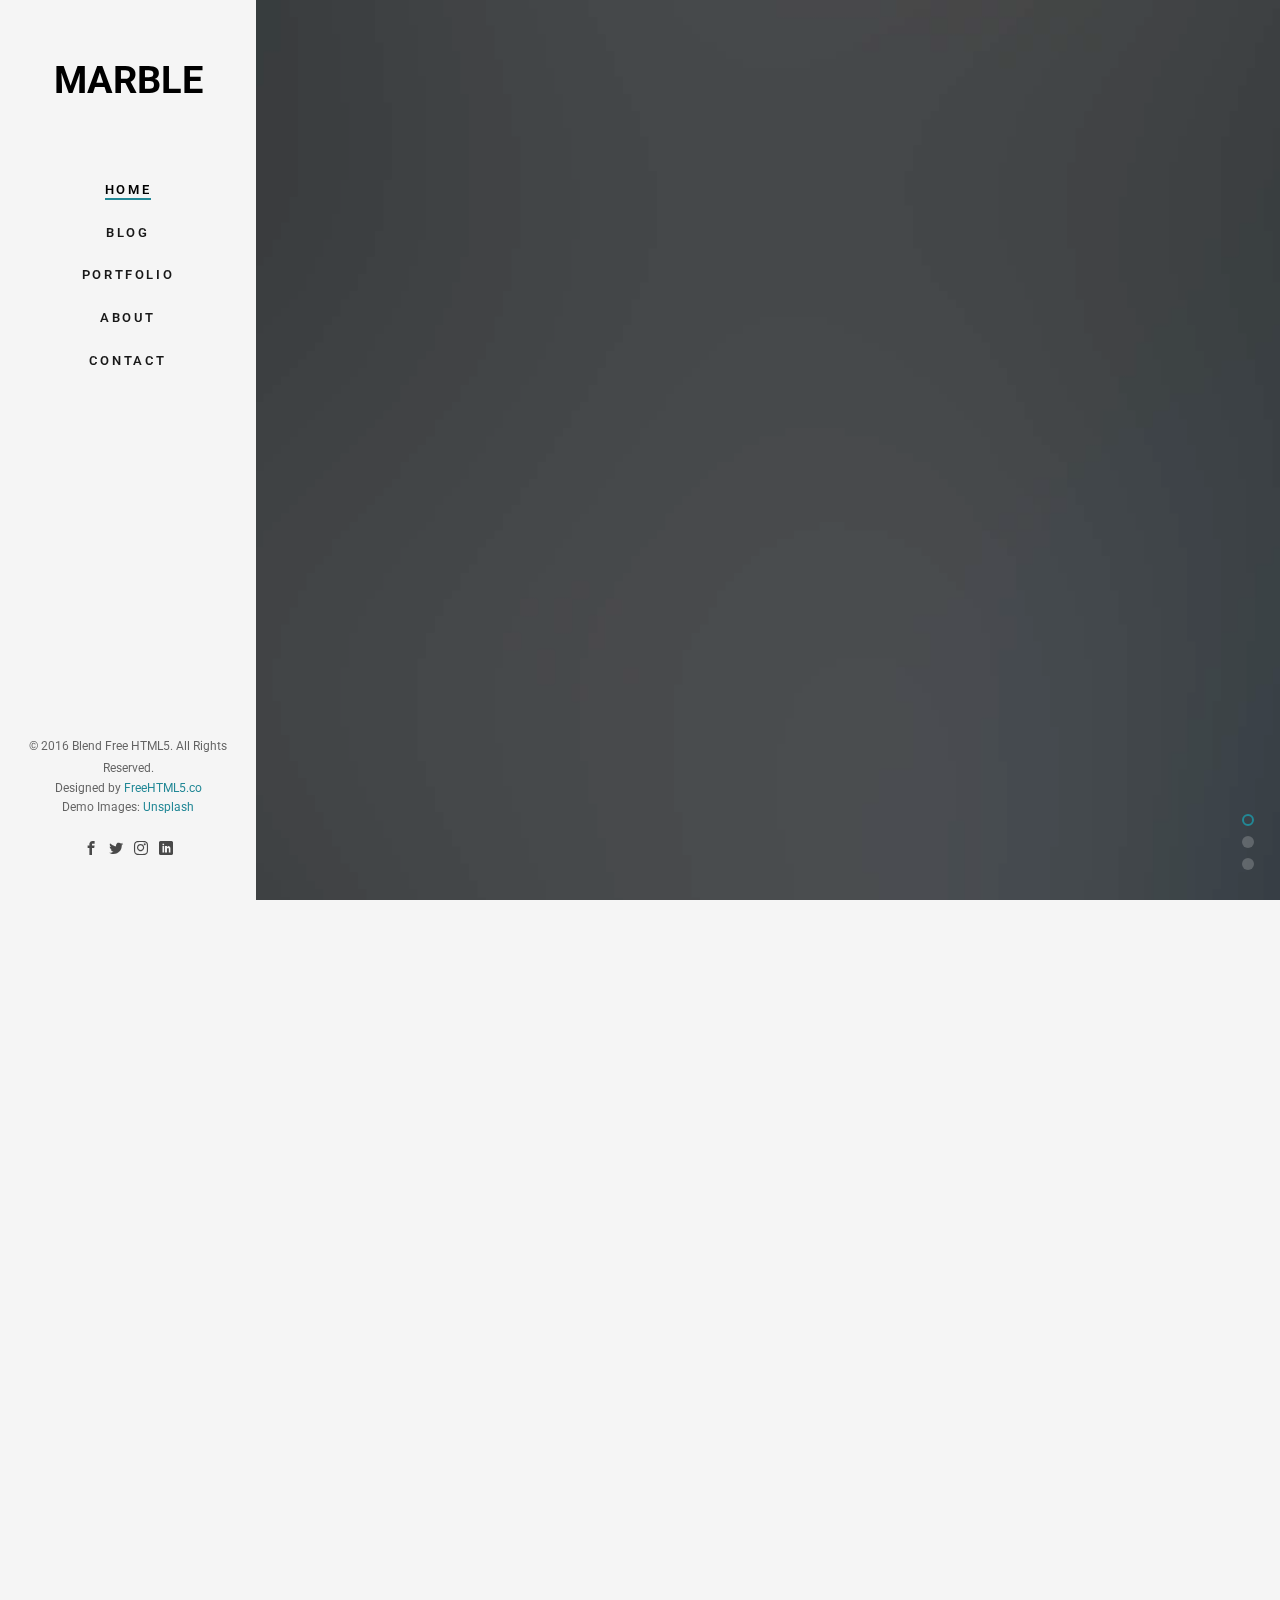
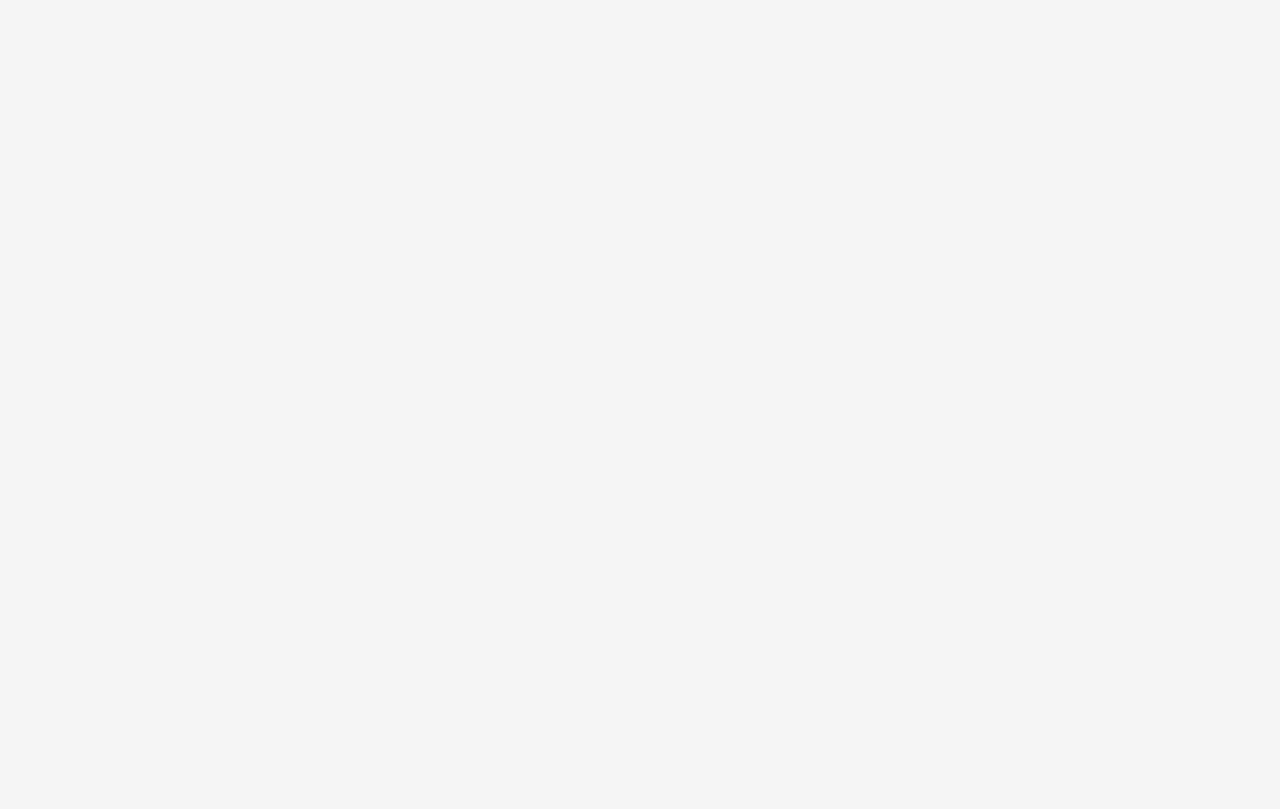
==== commit 3a1c49d7: "up" ====
--- a/sample/index.html
+++ b/sample/index.html
@@ -1,461 +1,279 @@
+
 <!DOCTYPE html>
-<html lang="zxx">
-
-<head>
-    <meta charset="UTF-8">
-    <meta name="description" content="Yoga Studio Template">
-    <meta name="keywords" content="Yoga, unica, creative, html">
-    <meta name="viewport" content="width=device-width, initial-scale=1.0">
-    <meta http-equiv="X-UA-Compatible" content="ie=edge">
-    <title>Local Directory | Template</title>
-
-    <!-- Google Font -->
-    <link href="https://fonts.googleapis.com/css?family=Lato:100,300,400,700,900&display=swap" rel="stylesheet">
-
-    <!-- Css Styles -->
-    <link rel="stylesheet" href="css/bootstrap.min.css" type="text/css">
-    <link rel="stylesheet" href="css/font-awesome.min.css" type="text/css">
-    <link rel="stylesheet" href="css/flaticon.css" type="text/css">
-    <link rel="stylesheet" href="css/nice-select.css" type="text/css">
-    <link rel="stylesheet" href="css/owl.carousel.min.css" type="text/css">
-    <link rel="stylesheet" href="css/magnific-popup.css" type="text/css">
-    <link rel="stylesheet" href="css/slicknav.min.css" type="text/css">
-    <link rel="stylesheet" href="css/style.css" type="text/css">
-</head>
-
-<body>
-    <!-- Page Preloder -->
-    <div id="preloder">
-        <div class="loader"></div>
-    </div>
-
-    <!-- Header Section Begin -->
-    <header class="header-section">
-        <div class="container-fluid">
-            <div class="logo">
-                <a href="./index.html"><img src="img/logo.png" alt=""></a>
-            </div>
-            <nav class="main-menu mobile-menu">
-                <ul>
-                    <li class="active"><a href="index.html">Home</a></li>
-                    <li><a href="how-it-works.html">Explore</a></li>
-                    <li><a href="listings.html">More Cities</a></li>
-                    <li><a href="blog.html">News</a></li>
-                    <li><a href="contact.html">Contact</a></li>
-                </ul>
-            </nav>
-            <div class="header-right">
-                <div class="user-access">
-                    <a href="#">Register/</a>
-                    <a href="#">Login</a>
-                </div>
-                <a href="#" class="primary-btn">Add Listing</a>
-            </div>
-            <div id="mobile-menu-wrap"></div>
-        </div>
-    </header>
-    <!-- Header End -->
-
-    <!-- Hero Section Begin -->
-    <section class="hero-section set-bg" data-setbg="img/hero-bg.jpg">
-        <div class="container">
-            <div class="row">
-                <div class="col-lg-12">
-                    <div class="hero-text">
-                        <img src="img/placeholder.png" alt="">
-                        <h1>New York</h1>
-                        <form action="#" class="filter-search">
-                            <div class="category-search">
-                                <h5>Search Category</h5>
-                                <select class="ca-search">
-                                    <option>Restaurants</option>
-                                    <option>Hotels</option>
-                                    <option>Food & Drinks</option>
-                                    <option>Home Delievery</option>
-                                    <option>Commercial Shops</option>
-                                </select>
-                            </div>
-                            <div class="location-search">
-                                <h5>Your Location</h5>
-                                <select class="lo-search">
-                                    <option>New York</option>
-                                </select>
-                            </div>
-                            <button type="submit">Search Now</button>
-                        </form>
-                    </div>
-                </div>
-            </div>
-        </div>
-    </section>
-    <!-- Hero Section End -->
-
-    <!-- Trending Restaurant Section Begin -->
-    <section class="trending-restaurant spad">
-        <div class="container">
-            <div class="row">
-                <div class="col-lg-12">
-                    <div class="section-title">
-                        <h2>Top trending for your city</h2>
-                        <p>Explore some of the best places in the world</p>
-                    </div>
-                </div>
-            </div>
-            <div class="row">
-                <div class="col-lg-6">
-                    <div class="trend-item">
-                        <div class="trend-pic">
-                            <img src="img/trending/trending-1.jpg" alt="">
-                            <div class="rating">4.9</div>
-                        </div>
-                        <div class="trend-text">
-                            <h4>New Place Restaurant</h4>
-                            <span>Main Road , No 25/11</span>
-                            <p>Fusce urna quam, euismod sit amet mollis quis.</p>
-                            <div class="closed">Closed Now</div>
-                            <div class="open">Opens Tomorow at 10am</div>
-                        </div>
-                        <div class="tic-text">Restaurants</div>
-                    </div>
-                </div>
-                <div class="col-lg-6">
-                    <div class="trend-item nightlife">
-                        <div class="trend-pic">
-                            <img src="img/trending/trending-2.jpg" alt="">
-                            <div class="rating">4.9</div>
-                        </div>
-                        <div class="trend-text">
-                            <h4>Palace Club</h4>
-                            <span>Parker Street, No 234/40</span>
-                            <p>Fusce urna quam, euismod sit amet mollis quis.</p>
-                            <div class="open">Open Until 3am</div>
-                        </div>
-                        <div class="tic-text">Nightlife</div>
-                    </div>
-                </div>
-                <div class="col-lg-6">
-                    <div class="trend-item hotels">
-                        <div class="trend-pic">
-                            <img src="img/trending/trending-3.jpg" alt="">
-                            <div class="rating">4.6</div>
-                        </div>
-                        <div class="trend-text">
-                            <h4>Grand Hotel</h4>
-                            <span>Main Road , No 25/11</span>
-                            <p>Morbi id dictum quam, ut commodo lorem.</p>
-                            <div class="closed">Closed Now</div>
-                            <div class="open">Opens Tomorow at 10am</div>
-                        </div>
-                        <div class="tic-text">Hotels</div>
-                    </div>
-                </div>
-                <div class="col-lg-6">
-                    <div class="trend-item events">
-                        <div class="trend-pic">
-                            <img src="img/trending/trending-4.jpg" alt="">
-                            <div class="rating">5.0</div>
-                        </div>
-                        <div class="trend-text">
-                            <h4>Opera Concert</h4>
-                            <span>Parker Street, No 234/40</span>
-                            <p>Aliquam erat volutpat. Morbi id dictum.</p>
-                            <div class="open">Open Until 3am</div>
-                        </div>
-                        <div class="tic-text">Events</div>
-                    </div>
-                </div>
-            </div>
-        </div>
-    </section>
-    <!-- Trending Restaurant Section End -->
-
-    <!-- Categories Section Begin -->
-    <section class="categories-section spad">
-        <div class="container-fluid">
-            <div class="categories-left">
-                <div class="categories-item set-bg large-img" data-setbg="img/categories/cat-1.jpg">
-                        <a href="img/categories/cat-1.jpg" class="img-hover pop-up"><img src="img/zoom.png" alt=""></a>
-                        <div class="categories-text">
-                            <h4>Restaurants</h4>
-                            <p>2373 Listings</p>
-                            <a href="#">View All</a>
-                        </div>
-                    </div>
-            </div>
-            <div class="categories-right">
-                <div class="row">
-                    <div class="col-md-6">
-                        <div class="categories-item set-bg" data-setbg="img/categories/cat-2.jpg">
-                            <a href="img/categories/cat-2.jpg" class="img-hover pop-up"><img src="img/zoom.png" alt=""></a>
-                            <div class="categories-text">
-                                <h4>Nightlife & Clubs</h4>
-                                <p>2373 Listings</p>
-                                <a href="#">View All</a>
-                            </div>
-                        </div>
-                    </div>
-                    <div class="col-md-6">
-                        <div class="categories-item set-bg" data-setbg="img/categories/cat-3.jpg">
-                            <a href="img/categories/cat-3.jpg" class="img-hover pop-up"><img src="img/zoom.png" alt=""></a>
-                            <div class="categories-text">
-                                <h4>Spa & Resorts</h4>
-                                <p>2373 Listings</p>
-                                <a href="#">View All</a>
-                            </div>
-                        </div>
-                    </div>
-                    <div class="col-md-6">
-                        <div class="categories-item set-bg" data-setbg="img/categories/cat-4.jpg">
-                            <a href="img/categories/cat-4.jpg" class="img-hover pop-up"><img src="img/zoom.png" alt=""></a>
-                            <div class="categories-text">
-                                <h4>Hotels</h4>
-                                <p>2373 Listings</p>
-                                <a href="#">View All</a>
-                            </div>
-                        </div>
-                    </div>
-                    <div class="col-md-6">
-                        <div class="categories-item set-bg" data-setbg="img/categories/cat-5.jpg">
-                            <a href="img/categories/cat-5.jpg" class="img-hover pop-up"><img src="img/zoom.png" alt=""></a>
-                            <div class="categories-text">
-                                <h4>Clubs & Pubs</h4>
-                                <p>2373 Listings</p>
-                                <a href="#">View All</a>
-                            </div>
-                        </div>
-                    </div>
-                </div>
-            </div>
-        </div>
-    </section>
-    <!-- Categories Section End -->
-
-    <!-- Testimonial Section Begin -->
-    <section class="testimonial-section">
-        <div class="container">
-            <div class="row">
-                <div class="col-lg-10 offset-lg-1">
-                    <div class="testimonial-item owl-carousel">
-                        <div class="single-testimonial-item">
-                            <img src="img/testimonial-1.png" alt="">
-                            <p>Fusce urna quam, euismod sit amet mollis quis. Fusce urna quam, euismod sit amet mollis
-                                quis, vestibulum quis velit. Vestibulum malesuada aliquet libero viverra cursus. Aliquam
-                                erat volutpat. Morbi id dictum quam, ut commodo lorem. In at nisi nec arcu porttitor
-                                aliquet vitae at dui. Sed sollicitudin nulla non leo viverra.</p>
-                            <h4>Michael Smith</h4>
-                            <span>CEO Company</span>
-                        </div>
-                        <div class="single-testimonial-item">
-                            <img src="img/testimonial-1.png" alt="">
-                            <p>Fusce urna quam, euismod sit amet mollis quis. Fusce urna quam, euismod sit amet mollis
-                                quis, vestibulum quis velit. Vestibulum malesuada aliquet libero viverra cursus. Aliquam
-                                erat volutpat. Morbi id dictum quam, ut commodo lorem. In at nisi nec arcu porttitor
-                                aliquet vitae at dui. Sed sollicitudin nulla non leo viverra.</p>
-                            <h4>Michael Smith</h4>
-                            <span>CEO Company</span>
-                        </div>
-                        <div class="single-testimonial-item">
-                            <img src="img/testimonial-1.png" alt="">
-                            <p>Fusce urna quam, euismod sit amet mollis quis. Fusce urna quam, euismod sit amet mollis
-                                quis, vestibulum quis velit. Vestibulum malesuada aliquet libero viverra cursus. Aliquam
-                                erat volutpat. Morbi id dictum quam, ut commodo lorem. In at nisi nec arcu porttitor
-                                aliquet vitae at dui. Sed sollicitudin nulla non leo viverra.</p>
-                            <h4>Michael Smith</h4>
-                            <span>CEO Company</span>
-                        </div>
-                    </div>
-                </div>
-            </div>
-        </div>
-        <div class="container-fluid">
-            <div class="bg-img">
-                <img src="img/testimonial-bg.png" alt="">
-            </div>
-        </div>
-    </section>
-    <!-- Testimonial Section End -->
-
-    <!-- How It Works Section Begin -->
-    <section class="work-section set-bg" data-setbg="img/line-bg.jpg">
-        <div class="container">
-            <div class="row">
-                <div class="col-lg-12">
-                    <div class="section-title">
-                        <h2>How it works</h2>
-                        <p>Explore some of the best places in the world</p>
-                    </div>
-                </div>
-            </div>
-            <div class="row">
-                <div class="col-lg-4">
-                    <div class="single-work-item">
-                        <div class="number">01.</div>
-                        <div class="work-text">
-                            <h4>Search the portal</h4>
-                            <p>Fusce urna quam, euismod sit amet mollis quis.Aliquam erat volutpat. Morbi id dictum quam, ut.</p>
-                        </div>
-                    </div>
-                </div>
-                <div class="col-lg-4">
-                    <div class="single-work-item">
-                        <div class="number">02.</div>
-                        <div class="work-text">
-                            <h4>Choose the one 4u</h4>
-                            <p>Euismod sit amet mollis quis. Ali-quam erat volutpat. Morbi id dictum quam, ut commodo lorem. </p>
-                        </div>
-                    </div>
-                </div>
-                <div class="col-lg-4">
-                    <div class="single-work-item">
-                        <div class="number">03.</div>
-                        <div class="work-text">
-                            <h4>Book it!</h4>
-                            <p>Euismod sit amet mollis quis. Ali-quam erat volutpat. Morbi id dictum quam, ut commodo lorem. </p>
-                        </div>
-                    </div>
-                </div>
-            </div>
-        </div>
-    </section>
-    <!-- How It Works Section End -->
-
-    <!-- App Section Begin -->
-    <section class="app-section spad">
-        <div class="container">
-            <div class="row">
-                <div class="col-lg-5">
-                    <img src="img/phone.png" alt="">
-                </div>
-                <div class="col-lg-6 offset-lg-1">
-                    <div class="app-text">
-                        <div class="section-title">
-                            <h2>Get the App now!</h2>
-                            <p>Explore some of the best places in the world</p>
-                        </div>
-                        <p>Morbi id dictum quam, ut commodo lorem. Donec bibendum, enim ut luctus dictum, nisl turpis
-                            scelerisque sem, in dapibus neque odio eu sapien. Morbi ac aliquet erat. Sed dapibus, augue
-                            et malesuada maximus.</p>
-                        <ul>
-                            <li><img src="img/check-icon.png" alt="">Fusce urna quam, euismod sit amet mollis quis, vestibulum
-                                quis veli</li>
-                            <li><img src="img/check-icon.png" alt="">Vestibulum malesuada aliquet libero viverra cursus</li>
-                            <li><img src="img/check-icon.png" alt="">Urna quam, euismod sit amet mollis quis, vestibulum quis veli
-                            </li>
-                        </ul>
-                        <a href="#"><img src="img/apple-store.jpg" alt=""></a>
-                        <a href="#"><img src="img/google-store.jpg" alt=""></a>
-                    </div>
-                </div>
-            </div>
-        </div>
-    </section>
-    <!-- App Section End -->
-
-
-
-    <!-- Footer Section Begin -->
-    <footer class="footer-section spad">
-        <div class="container">
-            <div class="row">
-                <div class="col-lg-12">
-                    <form action="#" class="newslatter-form">
-                        <input type="text" placeholder="Your email address">
-                        <button type="submit">Subscribe to our Newsletter</button>
-                    </form>
-                </div>
-            </div>
-            <div class="row">
-                <div class="col-lg-3 col-sm-6">
-                    <div class="footer-widget">
-                        <h4>Usefull Links</h4>
-                        <ul>
-                            <li>About us</li>
-                            <li>Testimonials</li>
-                            <li>How it works</li>
-                            <li>Create an account</li>
-                            <li>Our Services</li>
-                        </ul>
-                    </div>
-                </div>
-                <div class="col-lg-3 col-sm-6">
-                    <div class="footer-widget">
-                        <h4>Categories</h4>
-                        <ul>
-                            <li>Hotels</li>
-                            <li>Restaurant</li>
-                            <li>Spa & resorts</li>
-                            <li>Concert & Events</li>
-                            <li>Bars & Pubs</li>
-                        </ul>
-                    </div>
-                </div>
-                <div class="col-lg-3 col-sm-6">
-                    <div class="footer-widget">
-                        <h4>Usefull Links</h4>
-                        <ul>
-                            <li>About us</li>
-                            <li>Testimonials</li>
-                            <li>How it works</li>
-                            <li>Create an account</li>
-                            <li>Our Services</li>
-                        </ul>
-                    </div>
-                </div>
-                <div class="col-lg-3 col-sm-6">
-                    <div class="footer-widget">
-                        <h4>From the Blog</h4>
-                        <div class="single-blog">
-                            <div class="blog-pic">
-                                <img src="img/f-blog-1.jpg" alt="">
-                            </div>
-                            <div class="blog-text">
-                                <h6>10 Best clubs in town</h6>
-                                <span>March 27, 2019</span>
-                            </div>
-                        </div>
-                        <div class="single-blog">
-                            <div class="blog-pic">
-                                <img src="img/f-blog-2.jpg" alt="">
-                            </div>
-                            <div class="blog-text">
-                                <h6>10 Best clubs in town</h6>
-                                <span>March 27, 2019</span>
-                            </div>
-                        </div>
-                    </div>
-                </div>
-            </div>
-            <div class="row footer-bottom">
-                <div class="col-lg-5 order-2 order-lg-1">
-                    <div class="copyright"><p class="text-white">
-            <!-- Link back to Colorlib can't be removed. Template is licensed under CC BY 3.0. -->
-            Copyright &copy;<script>document.write(new Date().getFullYear());</script> All rights reserved | This template is made with <i class="fa fa-heart" aria-hidden="true"></i> by <a href="https://colorlib.com" target="_blank" >Colorlib</a>
-            <!-- Link back to Colorlib can't be removed. Template is licensed under CC BY 3.0. -->
-            </p></div>
-                </div>
-                <div class="col-lg-7 text-center text-lg-right order-1 order-lg-2">
-                    <div class="footer-menu">
-                        <a href="#">Home</a>
-                        <a href="#">Explore</a>
-                        <a href="#">More Cities</a>
-                        <a href="#">News</a>
-                        <a href="#">Contact</a>
-                    </div>
-                </div>
-            </div>
-        </div>
-    </footer>
-    <!-- Footer Section End -->
-
-    <!-- Js Plugins -->
-    <script src="js/jquery-3.3.1.min.js"></script>
-    <script src="js/bootstrap.min.js"></script>
-    <script src="js/jquery.magnific-popup.min.js"></script>
-    <script src="js/jquery.slicknav.js"></script>
-    <script src="js/owl.carousel.min.js"></script>
-    <script src="js/jquery.nice-select.min.js"></script>
-    <script src="js/mixitup.min.js"></script>
-    <script src="js/main.js"></script>
-</body>
-
-</html>+<!--[if lt IE 7]>      <html class="no-js lt-ie9 lt-ie8 lt-ie7"> <![endif]-->
+<!--[if IE 7]>         <html class="no-js lt-ie9 lt-ie8"> <![endif]-->
+<!--[if IE 8]>         <html class="no-js lt-ie9"> <![endif]-->
+<!--[if gt IE 8]><!--> <html class="no-js"> <!--<![endif]-->
+	<head>
+	<meta charset="utf-8">
+	<meta http-equiv="X-UA-Compatible" content="IE=edge">
+	<title>Marble &mdash; Free HTML5 Bootstrap Website Template by FreeHTML5.co</title>
+	<meta name="viewport" content="width=device-width, initial-scale=1">
+	<meta name="description" content="Free HTML5 Website Template by FreeHTML5.co" />
+	<meta name="keywords" content="free html5, free template, free bootstrap, free website template, html5, css3, mobile first, responsive" />
+	<meta name="author" content="FreeHTML5.co" />
+
+  	<!-- 
+	//////////////////////////////////////////////////////
+
+	FREE HTML5 TEMPLATE 
+	DESIGNED & DEVELOPED by FreeHTML5.co
+		
+	Website: 		http://freehtml5.co/
+	Email: 			info@freehtml5.co
+	Twitter: 		http://twitter.com/fh5co
+	Facebook: 		https://www.facebook.com/fh5co
+
+	//////////////////////////////////////////////////////
+	-->
+
+  	<!-- Facebook and Twitter integration -->
+	<meta property="og:title" content=""/>
+	<meta property="og:image" content=""/>
+	<meta property="og:url" content=""/>
+	<meta property="og:site_name" content=""/>
+	<meta property="og:description" content=""/>
+	<meta name="twitter:title" content="" />
+	<meta name="twitter:image" content="" />
+	<meta name="twitter:url" content="" />
+	<meta name="twitter:card" content="" />
+
+	<!-- Place favicon.ico and apple-touch-icon.png in the root directory -->
+	<link rel="shortcut icon" href="favicon.ico">
+
+	<link href="https://fonts.googleapis.com/css?family=Roboto:100,300,400,500,700" rel="stylesheet">
+	
+	<!-- Animate.css -->
+	<link rel="stylesheet" href="css/animate.css">
+	<!-- Icomoon Icon Fonts-->
+	<link rel="stylesheet" href="css/icomoon.css">
+	<!-- Bootstrap  -->
+	<link rel="stylesheet" href="css/bootstrap.css">
+	<!-- Flexslider  -->
+	<link rel="stylesheet" href="css/flexslider.css">
+	<!-- Theme style  -->
+	<link rel="stylesheet" href="css/style.css">
+
+	<!-- Modernizr JS -->
+	<script src="js/modernizr-2.6.2.min.js"></script>
+	<!-- FOR IE9 below -->
+	<!--[if lt IE 9]>
+	<script src="js/respond.min.js"></script>
+	<![endif]-->
+
+	</head>
+	<body>
+	<div id="fh5co-page">
+		<a href="#" class="js-fh5co-nav-toggle fh5co-nav-toggle"><i></i></a>
+		<aside id="fh5co-aside" role="complementary" class="border js-fullheight">
+
+			<h1 id="fh5co-logo"><a href="index.html">Marble</a></h1>
+			<nav id="fh5co-main-menu" role="navigation">
+				<ul>
+					<li class="fh5co-active"><a href="index.html">Home</a></li>
+					<li><a href="blog.html">Blog</a></li>
+					<li><a href="portfolio.html">Portfolio</a></li>
+					<li><a href="about.html">About</a></li>
+					<li><a href="contact.html">Contact</a></li>
+				</ul>
+			</nav>
+
+			<div class="fh5co-footer">
+				<p><small>&copy; 2016 Blend Free HTML5. All Rights Reserved.</span> <span>Designed by <a href="http://freehtml5.co/" target="_blank">FreeHTML5.co</a> </span> <span>Demo Images: <a href="https://unsplash.com/" target="_blank">Unsplash</a></span></small></p>
+				<ul>
+					<li><a href="#"><i class="icon-facebook2"></i></a></li>
+					<li><a href="#"><i class="icon-twitter2"></i></a></li>
+					<li><a href="#"><i class="icon-instagram"></i></a></li>
+					<li><a href="#"><i class="icon-linkedin2"></i></a></li>
+				</ul>
+			</div>
+
+		</aside>
+
+		<div id="fh5co-main">
+			<aside id="fh5co-hero" class="js-fullheight">
+				<div class="flexslider js-fullheight">
+					<ul class="slides">
+				   	<li style="background-image: url(images/img_bg_1.jpg);">
+				   		<div class="overlay"></div>
+				   		<div class="container-fluid">
+				   			<div class="row">
+					   			<div class="col-md-8 col-md-offset-2 text-center js-fullheight slider-text">
+					   				<div class="slider-text-inner">
+					   					<h1>Intuitive <strong></strong> is How Give We the User New Superpowers</h1>
+					   					<h2>Free html5 templates Made by <a href="http://freehtml5.co/" target="_blank">freehtml5.co</a></h2>
+											<p><a class="btn btn-primary btn-demo popup-vimeo" href="https://vimeo.com/channels/staffpicks/93951774"> <i class="icon-monitor"></i> Live Preview</a> <a class="btn btn-primary btn-learn">Learn More<i class="icon-arrow-right3"></i></a></p>
+					   				</div>
+					   			</div>
+					   		</div>
+				   		</div>
+				   	</li>
+				   	<li style="background-image: url(images/img_bg_2.jpg);">
+				   		<div class="overlay"></div>
+				   		<div class="container-fluid">
+				   			<div class="row">
+					   			<div class="col-md-8 col-md-offset-2 text-center js-fullheight slider-text">
+					   				<div class="slider-text-inner">
+					   					<h1>We are Happy to Create Newest Modern Websites</h1>
+											<h2>Free html5 templates Made by <a href="http://freehtml5.co/" target="_blank">freehtml5.co</a></h2>
+											<p><a class="btn btn-primary btn-demo popup-vimeo" href="https://vimeo.com/channels/staffpicks/93951774"> <i class="icon-monitor"></i> Live Preview</a> <a class="btn btn-primary btn-learn">Learn More<i class="icon-arrow-right3"></i></a></p>
+					   				</div>
+					   			</div>
+					   		</div>
+				   		</div>
+				   	</li>
+				   	<li style="background-image: url(images/img_bg_3.jpg);">
+				   		<div class="overlay"></div>
+				   		<div class="container-fluid">
+				   			<div class="row">
+					   			<div class="col-md-8 col-md-offset-2 text-center js-fullheight slider-text">
+					   				<div class="slider-text-inner">
+					   					<h1>Download our Free HTML5 Bootstrap Template</h1>
+											<h2>Free html5 templates Made by <a href="http://freehtml5.co/" target="_blank">freehtml5.co</a></h2>
+											<p><a class="btn btn-primary btn-demo popup-vimeo" href="https://vimeo.com/channels/staffpicks/93951774"> <i class="icon-monitor"></i> Live Preview</a> <a class="btn btn-primary btn-learn">Learn More<i class="icon-arrow-right3"></i></a></p>
+					   				</div>
+					   			</div>
+					   		</div>
+				   		</div>
+				   	</li>
+				  	</ul>
+			  	</div>
+			</aside>
+			
+			<div class="fh5co-narrow-content">
+				<h2 class="fh5co-heading animate-box" data-animate-effect="fadeInLeft">Services</h2>
+				<div class="row">
+					<div class="col-md-6">
+						<div class="fh5co-feature animate-box" data-animate-effect="fadeInLeft">
+							<div class="fh5co-icon">
+								<i class="icon-settings"></i>
+							</div>
+							<div class="fh5co-text">
+								<h3>Strategy</h3>
+								<p>Far far away, behind the word mountains, far from the countries Vokalia and Consonantia, there live the blind texts. </p>
+							</div>
+						</div>
+					</div>
+					<div class="col-md-6">
+						<div class="fh5co-feature animate-box" data-animate-effect="fadeInLeft">
+							<div class="fh5co-icon">
+								<i class="icon-search4"></i>
+							</div>
+							<div class="fh5co-text">
+								<h3>Explore</h3>
+								<p>Far far away, behind the word mountains, far from the countries Vokalia and Consonantia, there live the blind texts. </p>
+							</div>
+						</div>
+					</div>
+
+					<div class="col-md-6">
+						<div class="fh5co-feature animate-box" data-animate-effect="fadeInLeft">
+							<div class="fh5co-icon">
+								<i class="icon-paperplane"></i>
+							</div>
+							<div class="fh5co-text">
+								<h3>Direction</h3>
+								<p>Far far away, behind the word mountains, far from the countries Vokalia and Consonantia, there live the blind texts. </p>
+							</div>
+						</div>
+					</div>
+					<div class="col-md-6">
+						<div class="fh5co-feature animate-box" data-animate-effect="fadeInLeft">
+							<div class="fh5co-icon">
+								<i class="icon-params"></i>
+							</div>
+							<div class="fh5co-text">
+								<h3>Expertise</h3>
+								<p>Far far away, behind the word mountains, far from the countries Vokalia and Consonantia, there live the blind texts. </p>
+							</div>
+						</div>
+					</div>
+				</div>
+			</div>
+			<div class="fh5co-narrow-content">
+				<h2 class="fh5co-heading animate-box" data-animate-effect="fadeInLeft">Recent Blog</h2>
+				<div class="row row-bottom-padded-md">
+					<div class="col-md-3 col-sm-6 col-padding animate-box" data-animate-effect="fadeInLeft">
+						<div class="blog-entry">
+							<a href="#" class="blog-img"><img src="images/img-1.jpg" class="img-responsive" alt="Free HTML5 Bootstrap Template by FreeHTML5.co"></a>
+							<div class="desc">
+								<h3><a href="#">Inspirational Website</a></h3>
+								<span><small>by Admin </small> / <small> Web Design </small> / <small> <i class="icon-comment"></i> 14</small></span>
+								<p>Design must be functional and functionality must be translated into visual aesthetics</p>
+								<a href="#" class="lead">Read More <i class="icon-arrow-right3"></i></a>
+							</div>
+						</div>
+					</div>
+					<div class="col-md-3 col-sm-6 col-padding animate-box" data-animate-effect="fadeInLeft">
+						<div class="blog-entry">
+							<a href="#" class="blog-img"><img src="images/img-2.jpg" class="img-responsive" alt="Free HTML5 Bootstrap Template by FreeHTML5.co"></a>
+							<div class="desc">
+								<h3><a href="#">Inspirational Website</a></h3>
+								<span><small>by Admin </small> / <small> Web Design </small> / <small> <i class="icon-comment"></i> 14</small></span>
+								<p>Design must be functional and functionality must be translated into visual aesthetics</p>
+								<a href="#" class="lead">Read More <i class="icon-arrow-right3"></i></a>
+							</div>
+						</div>
+					</div>
+					<div class="col-md-3 col-sm-6 col-padding animate-box" data-animate-effect="fadeInLeft">
+						<div class="blog-entry">
+							<a href="#" class="blog-img"><img src="images/img-3.jpg" class="img-responsive" alt="Free HTML5 Bootstrap Template by FreeHTML5.co"></a>
+							<div class="desc">
+								<h3><a href="#">Inspirational Website</a></h3>
+								<span><small>by Admin </small> / <small> Web Design </small> / <small> <i class="icon-comment"></i> 14</small></span>
+								<p>Design must be functional and functionality must be translated into visual aesthetics</p>
+								<a href="#" class="lead">Read More <i class="icon-arrow-right3"></i></a>
+							</div>
+						</div>
+					</div>
+					<div class="col-md-3 col-sm-6 col-padding animate-box" data-animate-effect="fadeInLeft">
+						<div class="blog-entry">
+							<a href="#" class="blog-img"><img src="images/img-4.jpg" class="img-responsive" alt="Free HTML5 Bootstrap Template by FreeHTML5.co"></a>
+							<div class="desc">
+								<h3><a href="#">Inspirational Website</a></h3>
+								<span><small>by Admin </small> / <small> Web Design </small> / <small> <i class="icon-comment"></i> 14</small></span>
+								<p>Design must be functional and functionality must be translated into visual aesthetics</p>
+								<a href="#" class="lead">Read More <i class="icon-arrow-right3"></i></a>
+							</div>
+						</div>
+					</div>
+				</div>
+			</div>
+
+			<div id="get-in-touch">
+				<div class="fh5co-narrow-content">
+					<div class="row">
+						<div class="col-md-4 animate-box" data-animate-effect="fadeInLeft">
+							<h1 class="fh5co-heading-colored">Get in touch</h1>
+						</div>
+					</div>
+					<div class="row">
+						<div class="col-md-6 col-md-offset-3 col-md-pull-3 animate-box" data-animate-effect="fadeInLeft">
+							<p class="fh5co-lead">Separated they live in Bookmarksgrove right at the coast of the Semantics, a large language ocean.</p>
+							<p><a href="#" class="btn btn-primary">Learn More</a></p>
+						</div>
+						
+					</div>
+				</div>
+			</div>
+		</div>
+	</div>
+
+	<!-- jQuery -->
+	<script src="js/jquery.min.js"></script>
+	<!-- jQuery Easing -->
+	<script src="js/jquery.easing.1.3.js"></script>
+	<!-- Bootstrap -->
+	<script src="js/bootstrap.min.js"></script>
+	<!-- Waypoints -->
+	<script src="js/jquery.waypoints.min.js"></script>
+	<!-- Flexslider -->
+	<script src="js/jquery.flexslider-min.js"></script>
+	
+	
+	<!-- MAIN JS -->
+	<script src="js/main.js"></script>
+
+	</body>
+</html>
+
--- a/sample/css/icomoon.css
+++ b/sample/css/icomoon.css
@@ -0,0 +1,1791 @@
+@font-face {
+  font-family: 'icomoon';
+  src:  url('fonts/icomoon.eot?6py85u');
+  src:  url('fonts/icomoon.eot?6py85u#iefix') format('embedded-opentype'),
+    url('fonts/icomoon.ttf?6py85u') format('truetype'),
+    url('fonts/icomoon.woff?6py85u') format('woff'),
+    url('fonts/icomoon.svg?6py85u#icomoon') format('svg');
+  font-weight: normal;
+  font-style: normal;
+}
+
+[class^="icon-"], [class*=" icon-"] {
+  /* use !important to prevent issues with browser extensions that change fonts */
+  font-family: 'icomoon' !important;
+  speak: none;
+  font-style: normal;
+  font-weight: normal;
+  font-variant: normal;
+  text-transform: none;
+  line-height: 1;
+
+  /* Better Font Rendering =========== */
+  -webkit-font-smoothing: antialiased;
+  -moz-osx-font-smoothing: grayscale;
+}
+
+.icon-times:before {
+  content: "\e930";
+}
+.icon-tick:before {
+  content: "\e931";
+}
+.icon-plus:before {
+  content: "\e932";
+}
+.icon-minus:before {
+  content: "\e933";
+}
+.icon-equals:before {
+  content: "\e934";
+}
+.icon-divide:before {
+  content: "\e935";
+}
+.icon-chevron-right:before {
+  content: "\e936";
+}
+.icon-chevron-left:before {
+  content: "\e937";
+}
+.icon-arrow-right-thick:before {
+  content: "\e938";
+}
+.icon-arrow-left-thick:before {
+  content: "\e939";
+}
+.icon-th-small:before {
+  content: "\e93a";
+}
+.icon-th-menu:before {
+  content: "\e93b";
+}
+.icon-th-list:before {
+  content: "\e93c";
+}
+.icon-th-large:before {
+  content: "\e93d";
+}
+.icon-home:before {
+  content: "\e93e";
+}
+.icon-arrow-forward:before {
+  content: "\e93f";
+}
+.icon-arrow-back:before {
+  content: "\e940";
+}
+.icon-rss:before {
+  content: "\e941";
+}
+.icon-location:before {
+  content: "\e942";
+}
+.icon-link:before {
+  content: "\e943";
+}
+.icon-image:before {
+  content: "\e944";
+}
+.icon-arrow-up-thick:before {
+  content: "\e945";
+}
+.icon-arrow-down-thick:before {
+  content: "\e946";
+}
+.icon-starburst:before {
+  content: "\e947";
+}
+.icon-starburst-outline:before {
+  content: "\e948";
+}
+.icon-star3:before {
+  content: "\e949";
+}
+.icon-flow-children:before {
+  content: "\e94a";
+}
+.icon-export:before {
+  content: "\e94b";
+}
+.icon-delete2:before {
+  content: "\e94c";
+}
+.icon-delete-outline:before {
+  content: "\e94d";
+}
+.icon-cloud-storage:before {
+  content: "\e94e";
+}
+.icon-wi-fi:before {
+  content: "\e94f";
+}
+.icon-heart:before {
+  content: "\e950";
+}
+.icon-flash:before {
+  content: "\e951";
+}
+.icon-cancel:before {
+  content: "\e952";
+}
+.icon-backspace:before {
+  content: "\e953";
+}
+.icon-attachment:before {
+  content: "\e954";
+}
+.icon-arrow-move:before {
+  content: "\e955";
+}
+.icon-warning:before {
+  content: "\e956";
+}
+.icon-user:before {
+  content: "\e957";
+}
+.icon-radar:before {
+  content: "\e958";
+}
+.icon-lock-open:before {
+  content: "\e959";
+}
+.icon-lock-closed:before {
+  content: "\e95a";
+}
+.icon-location-arrow:before {
+  content: "\e95b";
+}
+.icon-info:before {
+  content: "\e95c";
+}
+.icon-user-delete:before {
+  content: "\e95d";
+}
+.icon-user-add:before {
+  content: "\e95e";
+}
+.icon-media-pause:before {
+  content: "\e95f";
+}
+.icon-group:before {
+  content: "\e960";
+}
+.icon-chart-pie:before {
+  content: "\e961";
+}
+.icon-chart-line:before {
+  content: "\e962";
+}
+.icon-chart-bar:before {
+  content: "\e963";
+}
+.icon-chart-area:before {
+  content: "\e964";
+}
+.icon-video:before {
+  content: "\e965";
+}
+.icon-point-of-interest:before {
+  content: "\e966";
+}
+.icon-infinity:before {
+  content: "\e967";
+}
+.icon-globe:before {
+  content: "\e968";
+}
+.icon-eye:before {
+  content: "\e969";
+}
+.icon-cog:before {
+  content: "\e96a";
+}
+.icon-camera:before {
+  content: "\e96b";
+}
+.icon-upload:before {
+  content: "\e96c";
+}
+.icon-scissors:before {
+  content: "\e96d";
+}
+.icon-refresh:before {
+  content: "\e96e";
+}
+.icon-pin:before {
+  content: "\e96f";
+}
+.icon-key:before {
+  content: "\e970";
+}
+.icon-info-large:before {
+  content: "\e971";
+}
+.icon-eject:before {
+  content: "\e972";
+}
+.icon-download:before {
+  content: "\e973";
+}
+.icon-zoom:before {
+  content: "\e974";
+}
+.icon-zoom-out:before {
+  content: "\e975";
+}
+.icon-zoom-in:before {
+  content: "\e976";
+}
+.icon-sort-numerically:before {
+  content: "\e977";
+}
+.icon-sort-alphabetically:before {
+  content: "\e978";
+}
+.icon-input-checked:before {
+  content: "\e979";
+}
+.icon-calender:before {
+  content: "\e97a";
+}
+.icon-world2:before {
+  content: "\e97b";
+}
+.icon-notes:before {
+  content: "\e97c";
+}
+.icon-code:before {
+  content: "\e97d";
+}
+.icon-arrow-sync:before {
+  content: "\e97e";
+}
+.icon-arrow-shuffle:before {
+  content: "\e97f";
+}
+.icon-arrow-repeat:before {
+  content: "\e980";
+}
+.icon-arrow-minimise:before {
+  content: "\e981";
+}
+.icon-arrow-maximise:before {
+  content: "\e982";
+}
+.icon-arrow-loop:before {
+  content: "\e983";
+}
+.icon-anchor:before {
+  content: "\e984";
+}
+.icon-spanner:before {
+  content: "\e985";
+}
+.icon-puzzle:before {
+  content: "\e986";
+}
+.icon-power:before {
+  content: "\e987";
+}
+.icon-plane:before {
+  content: "\e988";
+}
+.icon-pi:before {
+  content: "\e989";
+}
+.icon-phone:before {
+  content: "\e98a";
+}
+.icon-microphone2:before {
+  content: "\e98b";
+}
+.icon-media-rewind:before {
+  content: "\e98c";
+}
+.icon-flag:before {
+  content: "\e98d";
+}
+.icon-adjust-brightness:before {
+  content: "\e98e";
+}
+.icon-waves:before {
+  content: "\e98f";
+}
+.icon-social-twitter:before {
+  content: "\e990";
+}
+.icon-social-facebook:before {
+  content: "\e991";
+}
+.icon-social-dribbble:before {
+  content: "\e992";
+}
+.icon-media-stop:before {
+  content: "\e993";
+}
+.icon-media-record:before {
+  content: "\e994";
+}
+.icon-media-play:before {
+  content: "\e995";
+}
+.icon-media-fast-forward:before {
+  content: "\e996";
+}
+.icon-media-eject:before {
+  content: "\e997";
+}
+.icon-social-vimeo:before {
+  content: "\e998";
+}
+.icon-social-tumbler:before {
+  content: "\e999";
+}
+.icon-social-skype:before {
+  content: "\e99a";
+}
+.icon-social-pinterest:before {
+  content: "\e99b";
+}
+.icon-social-linkedin:before {
+  content: "\e99c";
+}
+.icon-social-last-fm:before {
+  content: "\e99d";
+}
+.icon-social-github:before {
+  content: "\e99e";
+}
+.icon-social-flickr:before {
+  content: "\e99f";
+}
+.icon-at:before {
+  content: "\e9a0";
+}
+.icon-times-outline:before {
+  content: "\e9a1";
+}
+.icon-plus-outline:before {
+  content: "\e9a2";
+}
+.icon-minus-outline:before {
+  content: "\e9a3";
+}
+.icon-tick-outline:before {
+  content: "\e9a4";
+}
+.icon-th-large-outline:before {
+  content: "\e9a5";
+}
+.icon-equals-outline:before {
+  content: "\e9a6";
+}
+.icon-divide-outline:before {
+  content: "\e9a7";
+}
+.icon-chevron-right-outline:before {
+  content: "\e9a8";
+}
+.icon-chevron-left-outline:before {
+  content: "\e9a9";
+}
+.icon-arrow-right-outline:before {
+  content: "\e9aa";
+}
+.icon-arrow-left-outline:before {
+  content: "\e9ab";
+}
+.icon-th-small-outline:before {
+  content: "\e9ac";
+}
+.icon-th-menu-outline:before {
+  content: "\e9ad";
+}
+.icon-th-list-outline:before {
+  content: "\e9ae";
+}
+.icon-news2:before {
+  content: "\e9b1";
+}
+.icon-home-outline:before {
+  content: "\e9b2";
+}
+.icon-arrow-up-outline:before {
+  content: "\e9b3";
+}
+.icon-arrow-forward-outline:before {
+  content: "\e9b4";
+}
+.icon-arrow-down-outline:before {
+  content: "\e9b5";
+}
+.icon-arrow-back-outline:before {
+  content: "\e9b6";
+}
+.icon-trash3:before {
+  content: "\e9b7";
+}
+.icon-rss-outline:before {
+  content: "\e9b8";
+}
+.icon-message:before {
+  content: "\e9b9";
+}
+.icon-location-outline:before {
+  content: "\e9ba";
+}
+.icon-link-outline:before {
+  content: "\e9bb";
+}
+.icon-image-outline:before {
+  content: "\e9bc";
+}
+.icon-export-outline:before {
+  content: "\e9bd";
+}
+.icon-cross:before {
+  content: "\e9be";
+}
+.icon-wi-fi-outline:before {
+  content: "\e9bf";
+}
+.icon-star-outline:before {
+  content: "\e9c0";
+}
+.icon-media-pause-outline:before {
+  content: "\e9c1";
+}
+.icon-mail:before {
+  content: "\e9c2";
+}
+.icon-heart-outline:before {
+  content: "\e9c3";
+}
+.icon-flash-outline:before {
+  content: "\e9c4";
+}
+.icon-cancel-outline:before {
+  content: "\e9c5";
+}
+.icon-beaker:before {
+  content: "\e9c6";
+}
+.icon-arrow-move-outline:before {
+  content: "\e9c7";
+}
+.icon-watch2:before {
+  content: "\e9c8";
+}
+.icon-warning-outline:before {
+  content: "\e9c9";
+}
+.icon-time:before {
+  content: "\e9ca";
+}
+.icon-radar-outline:before {
+  content: "\e9cb";
+}
+.icon-lock-open-outline:before {
+  content: "\e9cc";
+}
+.icon-location-arrow-outline:before {
+  content: "\e9cd";
+}
+.icon-info-outline:before {
+  content: "\e9ce";
+}
+.icon-backspace-outline:before {
+  content: "\e9cf";
+}
+.icon-attachment-outline:before {
+  content: "\e9d0";
+}
+.icon-user-outline:before {
+  content: "\e9d1";
+}
+.icon-user-delete-outline:before {
+  content: "\e9d2";
+}
+.icon-user-add-outline:before {
+  content: "\e9d3";
+}
+.icon-lock-closed-outline:before {
+  content: "\e9d4";
+}
+.icon-group-outline:before {
+  content: "\e9d5";
+}
+.icon-chart-pie-outline:before {
+  content: "\e9d6";
+}
+.icon-chart-line-outline:before {
+  content: "\e9d7";
+}
+.icon-chart-bar-outline:before {
+  content: "\e9d8";
+}
+.icon-chart-area-outline:before {
+  content: "\e9d9";
+}
+.icon-video-outline:before {
+  content: "\e9da";
+}
+.icon-point-of-interest-outline:before {
+  content: "\e9db";
+}
+.icon-map:before {
+  content: "\e9dc";
+}
+.icon-key-outline:before {
+  content: "\e9dd";
+}
+.icon-infinity-outline:before {
+  content: "\e9de";
+}
+.icon-globe-outline:before {
+  content: "\e9df";
+}
+.icon-eye-outline:before {
+  content: "\e9e0";
+}
+.icon-cog-outline:before {
+  content: "\e9e1";
+}
+.icon-camera-outline:before {
+  content: "\e9e2";
+}
+.icon-upload-outline:before {
+  content: "\e9e3";
+}
+.icon-support:before {
+  content: "\e9e4";
+}
+.icon-scissors-outline:before {
+  content: "\e9e5";
+}
+.icon-refresh-outline:before {
+  content: "\e9e6";
+}
+.icon-info-large-outline:before {
+  content: "\e9e7";
+}
+.icon-eject-outline:before {
+  content: "\e9e8";
+}
+.icon-download-outline:before {
+  content: "\e9e9";
+}
+.icon-battery-mid:before {
+  content: "\e9ea";
+}
+.icon-battery-low:before {
+  content: "\e9eb";
+}
+.icon-battery-high:before {
+  content: "\e9ec";
+}
+.icon-zoom-outline:before {
+  content: "\e9ed";
+}
+.icon-zoom-out-outline:before {
+  content: "\e9ee";
+}
+.icon-zoom-in-outline:before {
+  content: "\e9ef";
+}
+.icon-tag3:before {
+  content: "\e9f0";
+}
+.icon-tabs-outline:before {
+  content: "\e9f1";
+}
+.icon-pin-outline:before {
+  content: "\e9f2";
+}
+.icon-message-typing:before {
+  content: "\e9f3";
+}
+.icon-directions:before {
+  content: "\e9f4";
+}
+.icon-battery-full:before {
+  content: "\e9f5";
+}
+.icon-battery-charge:before {
+  content: "\e9f6";
+}
+.icon-pipette:before {
+  content: "\e9f7";
+}
+.icon-pencil:before {
+  content: "\e9f8";
+}
+.icon-folder:before {
+  content: "\e9f9";
+}
+.icon-folder-delete:before {
+  content: "\e9fa";
+}
+.icon-folder-add:before {
+  content: "\e9fb";
+}
+.icon-edit:before {
+  content: "\e9fc";
+}
+.icon-document:before {
+  content: "\e9fd";
+}
+.icon-document-delete:before {
+  content: "\e9fe";
+}
+.icon-document-add:before {
+  content: "\e9ff";
+}
+.icon-brush:before {
+  content: "\ea00";
+}
+.icon-thumbs-up:before {
+  content: "\ea01";
+}
+.icon-thumbs-down:before {
+  content: "\ea02";
+}
+.icon-pen:before {
+  content: "\ea03";
+}
+.icon-sort-numerically-outline:before {
+  content: "\ea04";
+}
+.icon-sort-alphabetically-outline:before {
+  content: "\ea05";
+}
+.icon-social-last-fm-circular:before {
+  content: "\ea06";
+}
+.icon-social-github-circular:before {
+  content: "\ea07";
+}
+.icon-compass:before {
+  content: "\ea08";
+}
+.icon-bookmark:before {
+  content: "\ea09";
+}
+.icon-input-checked-outline:before {
+  content: "\ea0a";
+}
+.icon-code-outline:before {
+  content: "\ea0b";
+}
+.icon-calender-outline:before {
+  content: "\ea0c";
+}
+.icon-business-card:before {
+  content: "\ea0d";
+}
+.icon-arrow-up:before {
+  content: "\ea0e";
+}
+.icon-arrow-sync-outline:before {
+  content: "\ea0f";
+}
+.icon-arrow-right:before {
+  content: "\ea10";
+}
+.icon-arrow-repeat-outline:before {
+  content: "\ea11";
+}
+.icon-arrow-loop-outline:before {
+  content: "\ea12";
+}
+.icon-arrow-left:before {
+  content: "\ea13";
+}
+.icon-flow-switch:before {
+  content: "\ea14";
+}
+.icon-flow-parallel:before {
+  content: "\ea15";
+}
+.icon-flow-merge:before {
+  content: "\ea16";
+}
+.icon-document-text:before {
+  content: "\ea17";
+}
+.icon-clipboard:before {
+  content: "\ea18";
+}
+.icon-calculator:before {
+  content: "\ea19";
+}
+.icon-arrow-minimise-outline:before {
+  content: "\ea1a";
+}
+.icon-arrow-maximise-outline:before {
+  content: "\ea1b";
+}
+.icon-arrow-down:before {
+  content: "\ea1c";
+}
+.icon-gift:before {
+  content: "\ea1d";
+}
+.icon-film:before {
+  content: "\ea1e";
+}
+.icon-database:before {
+  content: "\ea1f";
+}
+.icon-bell:before {
+  content: "\ea20";
+}
+.icon-anchor-outline:before {
+  content: "\ea21";
+}
+.icon-adjust-contrast:before {
+  content: "\ea22";
+}
+.icon-world-outline:before {
+  content: "\ea23";
+}
+.icon-shopping-bag:before {
+  content: "\ea24";
+}
+.icon-power-outline:before {
+  content: "\ea25";
+}
+.icon-notes-outline:before {
+  content: "\ea26";
+}
+.icon-device-tablet:before {
+  content: "\ea27";
+}
+.icon-device-phone:before {
+  content: "\ea28";
+}
+.icon-device-laptop:before {
+  content: "\ea29";
+}
+.icon-device-desktop:before {
+  content: "\ea2a";
+}
+.icon-briefcase:before {
+  content: "\ea2b";
+}
+.icon-stopwatch:before {
+  content: "\ea2c";
+}
+.icon-spanner-outline:before {
+  content: "\ea2d";
+}
+.icon-puzzle-outline:before {
+  content: "\ea2e";
+}
+.icon-printer:before {
+  content: "\ea2f";
+}
+.icon-pi-outline:before {
+  content: "\ea30";
+}
+.icon-lightbulb:before {
+  content: "\ea31";
+}
+.icon-flag-outline:before {
+  content: "\ea32";
+}
+.icon-contacts:before {
+  content: "\ea33";
+}
+.icon-archive2:before {
+  content: "\ea34";
+}
+.icon-weather-stormy:before {
+  content: "\ea35";
+}
+.icon-weather-shower:before {
+  content: "\ea36";
+}
+.icon-weather-partly-sunny:before {
+  content: "\ea37";
+}
+.icon-weather-downpour:before {
+  content: "\ea38";
+}
+.icon-weather-cloudy:before {
+  content: "\ea39";
+}
+.icon-plane-outline:before {
+  content: "\ea3a";
+}
+.icon-phone-outline:before {
+  content: "\ea3b";
+}
+.icon-microphone-outline:before {
+  content: "\ea3c";
+}
+.icon-weather-windy:before {
+  content: "\ea3d";
+}
+.icon-weather-windy-cloudy:before {
+  content: "\ea3e";
+}
+.icon-weather-sunny:before {
+  content: "\ea3f";
+}
+.icon-weather-snow:before {
+  content: "\ea40";
+}
+.icon-weather-night:before {
+  content: "\ea41";
+}
+.icon-media-stop-outline:before {
+  content: "\ea42";
+}
+.icon-media-rewind-outline:before {
+  content: "\ea43";
+}
+.icon-media-record-outline:before {
+  content: "\ea44";
+}
+.icon-media-play-outline:before {
+  content: "\ea45";
+}
+.icon-media-fast-forward-outline:before {
+  content: "\ea46";
+}
+.icon-media-eject-outline:before {
+  content: "\ea47";
+}
+.icon-wine:before {
+  content: "\ea48";
+}
+.icon-waves-outline:before {
+  content: "\ea49";
+}
+.icon-ticket:before {
+  content: "\ea4a";
+}
+.icon-tags:before {
+  content: "\ea4b";
+}
+.icon-plug:before {
+  content: "\ea4c";
+}
+.icon-headphones:before {
+  content: "\ea4d";
+}
+.icon-credit-card:before {
+  content: "\ea4e";
+}
+.icon-coffee:before {
+  content: "\ea4f";
+}
+.icon-book:before {
+  content: "\ea50";
+}
+.icon-beer:before {
+  content: "\ea51";
+}
+.icon-volume2:before {
+  content: "\ea52";
+}
+.icon-volume-up:before {
+  content: "\ea53";
+}
+.icon-volume-mute:before {
+  content: "\ea54";
+}
+.icon-volume-down:before {
+  content: "\ea55";
+}
+.icon-social-vimeo-circular:before {
+  content: "\ea56";
+}
+.icon-social-twitter-circular:before {
+  content: "\ea57";
+}
+.icon-social-pinterest-circular:before {
+  content: "\ea58";
+}
+.icon-social-linkedin-circular:before {
+  content: "\ea59";
+}
+.icon-social-facebook-circular:before {
+  content: "\ea5a";
+}
+.icon-social-dribbble-circular:before {
+  content: "\ea5b";
+}
+.icon-tree:before {
+  content: "\ea5c";
+}
+.icon-thermometer2:before {
+  content: "\ea5d";
+}
+.icon-social-tumbler-circular:before {
+  content: "\ea5e";
+}
+.icon-social-skype-outline:before {
+  content: "\ea5f";
+}
+.icon-social-flickr-circular:before {
+  content: "\ea60";
+}
+.icon-social-at-circular:before {
+  content: "\ea61";
+}
+.icon-shopping-cart:before {
+  content: "\ea62";
+}
+.icon-messages:before {
+  content: "\ea63";
+}
+.icon-leaf:before {
+  content: "\ea64";
+}
+.icon-feather:before {
+  content: "\ea65";
+}
+.icon-eye2:before {
+  content: "\e064";
+}
+.icon-paper-clip:before {
+  content: "\e065";
+}
+.icon-mail5:before {
+  content: "\e066";
+}
+.icon-toggle:before {
+  content: "\e067";
+}
+.icon-layout:before {
+  content: "\e068";
+}
+.icon-link2:before {
+  content: "\e069";
+}
+.icon-bell2:before {
+  content: "\e06a";
+}
+.icon-lock3:before {
+  content: "\e06b";
+}
+.icon-unlock:before {
+  content: "\e06c";
+}
+.icon-ribbon2:before {
+  content: "\e06d";
+}
+.icon-image2:before {
+  content: "\e06e";
+}
+.icon-signal:before {
+  content: "\e06f";
+}
+.icon-target3:before {
+  content: "\e070";
+}
+.icon-clipboard3:before {
+  content: "\e071";
+}
+.icon-clock3:before {
+  content: "\e072";
+}
+.icon-watch:before {
+  content: "\e073";
+}
+.icon-air-play:before {
+  content: "\e074";
+}
+.icon-camera3:before {
+  content: "\e075";
+}
+.icon-video2:before {
+  content: "\e076";
+}
+.icon-disc:before {
+  content: "\e077";
+}
+.icon-printer3:before {
+  content: "\e078";
+}
+.icon-monitor:before {
+  content: "\e079";
+}
+.icon-server:before {
+  content: "\e07a";
+}
+.icon-cog2:before {
+  content: "\e07b";
+}
+.icon-heart3:before {
+  content: "\e07c";
+}
+.icon-paragraph:before {
+  content: "\e07d";
+}
+.icon-align-justify:before {
+  content: "\e07e";
+}
+.icon-align-left:before {
+  content: "\e07f";
+}
+.icon-align-center:before {
+  content: "\e080";
+}
+.icon-align-right:before {
+  content: "\e081";
+}
+.icon-book2:before {
+  content: "\e082";
+}
+.icon-layers2:before {
+  content: "\e083";
+}
+.icon-stack2:before {
+  content: "\e084";
+}
+.icon-stack-2:before {
+  content: "\e085";
+}
+.icon-paper:before {
+  content: "\e086";
+}
+.icon-paper-stack:before {
+  content: "\e087";
+}
+.icon-search3:before {
+  content: "\e088";
+}
+.icon-zoom-in2:before {
+  content: "\e089";
+}
+.icon-zoom-out2:before {
+  content: "\e08a";
+}
+.icon-reply2:before {
+  content: "\e08b";
+}
+.icon-circle-plus:before {
+  content: "\e08c";
+}
+.icon-circle-minus:before {
+  content: "\e08d";
+}
+.icon-circle-check:before {
+  content: "\e08e";
+}
+.icon-circle-cross:before {
+  content: "\e08f";
+}
+.icon-square-plus:before {
+  content: "\e090";
+}
+.icon-square-minus:before {
+  content: "\e091";
+}
+.icon-square-check:before {
+  content: "\e092";
+}
+.icon-square-cross:before {
+  content: "\e093";
+}
+.icon-microphone:before {
+  content: "\e094";
+}
+.icon-record:before {
+  content: "\e095";
+}
+.icon-skip-back:before {
+  content: "\e096";
+}
+.icon-rewind:before {
+  content: "\e097";
+}
+.icon-play4:before {
+  content: "\e098";
+}
+.icon-pause3:before {
+  content: "\e099";
+}
+.icon-stop3:before {
+  content: "\e09a";
+}
+.icon-fast-forward:before {
+  content: "\e09b";
+}
+.icon-skip-forward:before {
+  content: "\e09c";
+}
+.icon-shuffle2:before {
+  content: "\e09d";
+}
+.icon-repeat:before {
+  content: "\e09e";
+}
+.icon-folder2:before {
+  content: "\e09f";
+}
+.icon-umbrella:before {
+  content: "\e0a0";
+}
+.icon-moon:before {
+  content: "\e0a1";
+}
+.icon-thermometer:before {
+  content: "\e0a2";
+}
+.icon-drop:before {
+  content: "\e0a3";
+}
+.icon-sun2:before {
+  content: "\e0a4";
+}
+.icon-cloud3:before {
+  content: "\e0a5";
+}
+.icon-cloud-upload2:before {
+  content: "\e0a6";
+}
+.icon-cloud-download2:before {
+  content: "\e0a7";
+}
+.icon-upload4:before {
+  content: "\e0a8";
+}
+.icon-download4:before {
+  content: "\e0a9";
+}
+.icon-location3:before {
+  content: "\e0aa";
+}
+.icon-location-2:before {
+  content: "\e0ab";
+}
+.icon-map3:before {
+  content: "\e0ac";
+}
+.icon-battery:before {
+  content: "\e0ad";
+}
+.icon-head:before {
+  content: "\e0ae";
+}
+.icon-briefcase3:before {
+  content: "\e0af";
+}
+.icon-speech-bubble:before {
+  content: "\e0b0";
+}
+.icon-anchor2:before {
+  content: "\e0b1";
+}
+.icon-globe2:before {
+  content: "\e0b2";
+}
+.icon-box:before {
+  content: "\e0b3";
+}
+.icon-reload:before {
+  content: "\e0b4";
+}
+.icon-share3:before {
+  content: "\e0b5";
+}
+.icon-marquee:before {
+  content: "\e0b6";
+}
+.icon-marquee-plus:before {
+  content: "\e0b7";
+}
+.icon-marquee-minus:before {
+  content: "\e0b8";
+}
+.icon-tag:before {
+  content: "\e0b9";
+}
+.icon-power2:before {
+  content: "\e0ba";
+}
+.icon-command2:before {
+  content: "\e0bb";
+}
+.icon-alt:before {
+  content: "\e0bc";
+}
+.icon-esc:before {
+  content: "\e0bd";
+}
+.icon-bar-graph:before {
+  content: "\e0be";
+}
+.icon-bar-graph-2:before {
+  content: "\e0bf";
+}
+.icon-pie-graph:before {
+  content: "\e0c0";
+}
+.icon-star:before {
+  content: "\e0c1";
+}
+.icon-arrow-left3:before {
+  content: "\e0c2";
+}
+.icon-arrow-right3:before {
+  content: "\e0c3";
+}
+.icon-arrow-up3:before {
+  content: "\e0c4";
+}
+.icon-arrow-down3:before {
+  content: "\e0c5";
+}
+.icon-volume:before {
+  content: "\e0c6";
+}
+.icon-mute:before {
+  content: "\e0c7";
+}
+.icon-content-right:before {
+  content: "\e100";
+}
+.icon-content-left:before {
+  content: "\e101";
+}
+.icon-grid2:before {
+  content: "\e102";
+}
+.icon-grid-2:before {
+  content: "\e103";
+}
+.icon-columns:before {
+  content: "\e104";
+}
+.icon-loader:before {
+  content: "\e105";
+}
+.icon-bag:before {
+  content: "\e106";
+}
+.icon-ban:before {
+  content: "\e107";
+}
+.icon-flag3:before {
+  content: "\e108";
+}
+.icon-trash:before {
+  content: "\e109";
+}
+.icon-expand2:before {
+  content: "\e110";
+}
+.icon-contract:before {
+  content: "\e111";
+}
+.icon-maximize:before {
+  content: "\e112";
+}
+.icon-minimize:before {
+  content: "\e113";
+}
+.icon-plus2:before {
+  content: "\e114";
+}
+.icon-minus2:before {
+  content: "\e115";
+}
+.icon-check:before {
+  content: "\e116";
+}
+.icon-cross2:before {
+  content: "\e117";
+}
+.icon-move:before {
+  content: "\e118";
+}
+.icon-delete:before {
+  content: "\e119";
+}
+.icon-menu5:before {
+  content: "\e120";
+}
+.icon-archive:before {
+  content: "\e121";
+}
+.icon-inbox:before {
+  content: "\e122";
+}
+.icon-outbox:before {
+  content: "\e123";
+}
+.icon-file:before {
+  content: "\e124";
+}
+.icon-file-add:before {
+  content: "\e125";
+}
+.icon-file-subtract:before {
+  content: "\e126";
+}
+.icon-help:before {
+  content: "\e127";
+}
+.icon-open:before {
+  content: "\e128";
+}
+.icon-ellipsis:before {
+  content: "\e129";
+}
+.icon-heart4:before {
+  content: "\e900";
+}
+.icon-cloud4:before {
+  content: "\e901";
+}
+.icon-star2:before {
+  content: "\e902";
+}
+.icon-tv2:before {
+  content: "\e903";
+}
+.icon-sound:before {
+  content: "\e904";
+}
+.icon-video3:before {
+  content: "\e905";
+}
+.icon-trash2:before {
+  content: "\e906";
+}
+.icon-user2:before {
+  content: "\e907";
+}
+.icon-key3:before {
+  content: "\e908";
+}
+.icon-search4:before {
+  content: "\e909";
+}
+.icon-settings:before {
+  content: "\e90a";
+}
+.icon-camera4:before {
+  content: "\e90b";
+}
+.icon-tag2:before {
+  content: "\e90c";
+}
+.icon-lock4:before {
+  content: "\e90d";
+}
+.icon-bulb:before {
+  content: "\e90e";
+}
+.icon-pen2:before {
+  content: "\e90f";
+}
+.icon-diamond:before {
+  content: "\e910";
+}
+.icon-display2:before {
+  content: "\e911";
+}
+.icon-location4:before {
+  content: "\e912";
+}
+.icon-eye3:before {
+  content: "\e913";
+}
+.icon-bubble3:before {
+  content: "\e914";
+}
+.icon-stack3:before {
+  content: "\e915";
+}
+.icon-cup:before {
+  content: "\e916";
+}
+.icon-phone3:before {
+  content: "\e917";
+}
+.icon-news:before {
+  content: "\e918";
+}
+.icon-mail6:before {
+  content: "\e919";
+}
+.icon-like:before {
+  content: "\e91a";
+}
+.icon-photo:before {
+  content: "\e91b";
+}
+.icon-note:before {
+  content: "\e91c";
+}
+.icon-clock4:before {
+  content: "\e91d";
+}
+.icon-paperplane:before {
+  content: "\e91e";
+}
+.icon-params:before {
+  content: "\e91f";
+}
+.icon-banknote:before {
+  content: "\e920";
+}
+.icon-data:before {
+  content: "\e921";
+}
+.icon-music2:before {
+  content: "\e922";
+}
+.icon-megaphone2:before {
+  content: "\e923";
+}
+.icon-study:before {
+  content: "\e924";
+}
+.icon-lab2:before {
+  content: "\e925";
+}
+.icon-food:before {
+  content: "\e926";
+}
+.icon-t-shirt:before {
+  content: "\e927";
+}
+.icon-fire2:before {
+  content: "\e928";
+}
+.icon-clip:before {
+  content: "\e929";
+}
+.icon-shop:before {
+  content: "\e92a";
+}
+.icon-calendar3:before {
+  content: "\e92b";
+}
+.icon-wallet2:before {
+  content: "\e92c";
+}
+.icon-vynil:before {
+  content: "\e92d";
+}
+.icon-truck2:before {
+  content: "\e92e";
+}
+.icon-world:before {
+  content: "\e92f";
+}
+.icon-spinner6:before {
+  content: "\e9af";
+}
+.icon-spinner7:before {
+  content: "\e9b0";
+}
+.icon-amazon:before {
+  content: "\eab7";
+}
+.icon-google:before {
+  content: "\eab8";
+}
+.icon-google2:before {
+  content: "\eab9";
+}
+.icon-google3:before {
+  content: "\eaba";
+}
+.icon-google-plus:before {
+  content: "\eabb";
+}
+.icon-google-plus2:before {
+  content: "\eabc";
+}
+.icon-google-plus3:before {
+  content: "\eabd";
+}
+.icon-hangouts:before {
+  content: "\eabe";
+}
+.icon-google-drive:before {
+  content: "\eabf";
+}
+.icon-facebook2:before {
+  content: "\eac0";
+}
+.icon-facebook22:before {
+  content: "\eac1";
+}
+.icon-instagram:before {
+  content: "\eac2";
+}
+.icon-whatsapp:before {
+  content: "\eac3";
+}
+.icon-spotify:before {
+  content: "\eac4";
+}
+.icon-telegram:before {
+  content: "\eac5";
+}
+.icon-twitter2:before {
+  content: "\eac6";
+}
+.icon-vine:before {
+  content: "\eac7";
+}
+.icon-vk:before {
+  content: "\eac8";
+}
+.icon-renren:before {
+  content: "\eac9";
+}
+.icon-sina-weibo:before {
+  content: "\eaca";
+}
+.icon-rss2:before {
+  content: "\eacb";
+}
+.icon-rss22:before {
+  content: "\eacc";
+}
+.icon-youtube:before {
+  content: "\eacd";
+}
+.icon-youtube2:before {
+  content: "\eace";
+}
+.icon-twitch:before {
+  content: "\eacf";
+}
+.icon-vimeo:before {
+  content: "\ead0";
+}
+.icon-vimeo2:before {
+  content: "\ead1";
+}
+.icon-lanyrd:before {
+  content: "\ead2";
+}
+.icon-flickr:before {
+  content: "\ead3";
+}
+.icon-flickr2:before {
+  content: "\ead4";
+}
+.icon-flickr3:before {
+  content: "\ead5";
+}
+.icon-flickr4:before {
+  content: "\ead6";
+}
+.icon-dribbble2:before {
+  content: "\ead7";
+}
+.icon-behance:before {
+  content: "\ead8";
+}
+.icon-behance2:before {
+  content: "\ead9";
+}
+.icon-deviantart:before {
+  content: "\eada";
+}
+.icon-500px:before {
+  content: "\eadb";
+}
+.icon-steam:before {
+  content: "\eadc";
+}
+.icon-steam2:before {
+  content: "\eadd";
+}
+.icon-dropbox:before {
+  content: "\eade";
+}
+.icon-onedrive:before {
+  content: "\eadf";
+}
+.icon-github:before {
+  content: "\eae0";
+}
+.icon-npm:before {
+  content: "\eae1";
+}
+.icon-basecamp:before {
+  content: "\eae2";
+}
+.icon-trello:before {
+  content: "\eae3";
+}
+.icon-wordpress:before {
+  content: "\eae4";
+}
+.icon-joomla:before {
+  content: "\eae5";
+}
+.icon-ello:before {
+  content: "\eae6";
+}
+.icon-blogger:before {
+  content: "\eae7";
+}
+.icon-blogger2:before {
+  content: "\eae8";
+}
+.icon-tumblr2:before {
+  content: "\eae9";
+}
+.icon-tumblr22:before {
+  content: "\eaea";
+}
+.icon-yahoo:before {
+  content: "\eaeb";
+}
+.icon-yahoo2:before {
+  content: "\eaec";
+}
+.icon-tux:before {
+  content: "\eaed";
+}
+.icon-appleinc:before {
+  content: "\eaee";
+}
+.icon-finder:before {
+  content: "\eaef";
+}
+.icon-android:before {
+  content: "\eaf0";
+}
+.icon-windows:before {
+  content: "\eaf1";
+}
+.icon-windows8:before {
+  content: "\eaf2";
+}
+.icon-soundcloud:before {
+  content: "\eaf3";
+}
+.icon-soundcloud2:before {
+  content: "\eaf4";
+}
+.icon-skype:before {
+  content: "\eaf5";
+}
+.icon-reddit:before {
+  content: "\eaf6";
+}
+.icon-hackernews:before {
+  content: "\eaf7";
+}
+.icon-wikipedia:before {
+  content: "\eaf8";
+}
+.icon-linkedin2:before {
+  content: "\eaf9";
+}
+.icon-linkedin22:before {
+  content: "\eafa";
+}
+.icon-lastfm:before {
+  content: "\eafb";
+}
+.icon-lastfm2:before {
+  content: "\eafc";
+}
+.icon-delicious:before {
+  content: "\eafd";
+}
+.icon-stumbleupon:before {
+  content: "\eafe";
+}
+.icon-stumbleupon2:before {
+  content: "\eaff";
+}
+.icon-stackoverflow:before {
+  content: "\eb00";
+}
+.icon-pinterest:before {
+  content: "\eb01";
+}
+.icon-pinterest2:before {
+  content: "\eb02";
+}
+.icon-xing:before {
+  content: "\eb03";
+}
+.icon-xing2:before {
+  content: "\eb04";
+}
+.icon-flattr:before {
+  content: "\eb05";
+}
+.icon-foursquare:before {
+  content: "\eb06";
+}
+.icon-yelp:before {
+  content: "\eb07";
+}
+.icon-paypal:before {
+  content: "\eb08";
+}
+.icon-chrome:before {
+  content: "\eb09";
+}
+.icon-firefox:before {
+  content: "\eb0a";
+}
+.icon-IE:before {
+  content: "\eb0b";
+}
+.icon-edge:before {
+  content: "\eb0c";
+}
+.icon-safari:before {
+  content: "\eb0d";
+}
+.icon-opera:before {
+  content: "\eb0e";
+}
+.icon-file-pdf:before {
+  content: "\eb0f";
+}
+.icon-file-openoffice:before {
+  content: "\eb10";
+}
+.icon-file-word:before {
+  content: "\eb11";
+}
+.icon-file-excel:before {
+  content: "\eb12";
+}
+.icon-libreoffice:before {
+  content: "\eb13";
+}
+.icon-html-five:before {
+  content: "\eb14";
+}
+.icon-html-five2:before {
+  content: "\eb15";
+}
+.icon-css3:before {
+  content: "\eb16";
+}
+.icon-git:before {
+  content: "\eb17";
+}
+.icon-codepen:before {
+  content: "\eb18";
+}
+.icon-svg:before {
+  content: "\eb19";
+}
+.icon-IcoMoon:before {
+  content: "\eb1a";
+}
+
--- a/sample/css/style.css
+++ b/sample/css/style.css
@@ -1,2559 +1,1167 @@
-/******************************************************************
-    Template Name: Local Direction
-    Description: Local Direction HTML Template
-    Author: Colorlib
-    Author URI: https://www.colorlib.com
-    Version: 1.0
-    Created: Colorlib
-******************************************************************/
-
-/*------------------------------------------------------------------
-[Table of contents]
-
-1.  Template default CSS
-	1.1	Variables
-	1.2	Mixins
-	1.3	Flexbox
-	1.4	Reset
-2.  Helper Css
-3.  Header Section
-4.  Hero Section
-5.  Testimonial Section
-6.  Categories Section
-7.  How It Works Section
-8.  App Section
-9.  Footer
-10. Other Pages Style
-
--------------------------------------------------------------------*/
-
-
-/*----------------------------------------*/
-/* Template default CSS
-/*----------------------------------------*/
-
-html,
+@font-face {
+  font-family: 'icomoon';
+  src: url("../fonts/icomoon/icomoon.eot?srf3rx");
+  src: url("../fonts/icomoon/icomoon.eot?srf3rx#iefix") format("embedded-opentype"), url("../fonts/icomoon/icomoon.ttf?srf3rx") format("truetype"), url("../fonts/icomoon/icomoon.woff?srf3rx") format("woff"), url("../fonts/icomoon/icomoon.svg?srf3rx#icomoon") format("svg");
+  font-weight: normal;
+  font-style: normal;
+}
+/* =======================================================
+*
+* 	Template Style 
+*	Edit this section
+*
+* ======================================================= */
 body {
-	height: 100%;
-	font-family: "Lato", sans-serif;
-	-webkit-font-smoothing: antialiased;
-	font-smoothing: antialiased;
-	background: none;
-}
-
-h1,
-h2,
-h3,
-h4,
-h5,
-h6 {
-	margin: 0;
-	color: #111111;
-	font-weight: 400;
-	font-family: "Lato", sans-serif;
-}
-
-h1 {
-	font-size: 70px;
-}
-
-h2 {
-	font-size: 36px;
-}
-
-h3 {
-	font-size: 30px;
-}
-
-h4 {
-	font-size: 24px;
-}
-
-h5 {
-	font-size: 18px;
-}
-
-h6 {
-	font-size: 16px;
+  font-family: "Roboto", Arial, sans-serif;
+  font-weight: 300;
+  font-size: 14px;
+  line-height: 1.6;
+  color: rgba(0, 0, 0, 0.5);
+  background: whitesmoke;
+}
+@media screen and (max-width: 992px) {
+  body {
+    font-size: 16px;
+  }
+}
+
+a {
+  color: #228896;
+  -webkit-transition: 0.5s;
+  -o-transition: 0.5s;
+  transition: 0.5s;
+}
+a:hover, a:active, a:focus {
+  color: #228896;
+  outline: none;
+  text-decoration: none !important;
 }
 
 p {
-	font-size: 14px;
-	color: #222222;
-	font-family: "Lato", sans-serif;
-	font-weight: 400;
-	line-height: 30px;
-	margin: 0 0 15px 0;
-}
-
-img {
-	max-width: 100%;
-}
-
-input:focus,
-select:focus,
-button:focus,
-textarea:focus {
-	outline: none;
-}
-
-a:hover,
-a:focus {
-	text-decoration: none;
-	outline: none;
-	color: #fff;
-}
-
-ul,
-ol {
-	padding: 0;
-	margin: 0;
-}
-
-[class^=flaticon-]:before,
-[class*=" flaticon-"]:before,
-[class^=flaticon-]:after,
-[class*=" flaticon-"]:after {
-	font-family: Flaticon;
-	font-size: 91px;
-	font-style: normal;
-}
-
-/*---------------------
-  Helper CSS
------------------------*/
-
-.section-title {
-	margin-bottom: 65px;
-}
-
-.section-title h2 {
-	color: #242424;
-	font-size: 48px;
-	font-weight: 700;
-}
-
-.section-title p {
-	color: #787878;
-	font-size: 18px;
-	letter-spacing: 0.2px;
-}
-
-.home-title {
-	margin-bottom: 40px;
-	text-align: center;
-}
-
-.home-title span {
-	display: inline-block;
-	font-size: 12px;
-	font-weight: 700;
-	color: #1d1d1d;
-	text-transform: uppercase;
-	letter-spacing: 2px;
-	position: relative;
-	margin-bottom: 34px;
-}
-
-.home-title span:before {
-	position: absolute;
-	left: 0;
-	top: -6px;
-	width: 100%;
-	height: 2px;
-	background: #1d1d1d;
-	content: "";
-}
-
-.home-title span:after {
-	position: absolute;
-	right: 0;
-	bottom: -6px;
-	width: 100%;
-	height: 2px;
-	background: #1d1d1d;
-	content: "";
-}
-
-.home-title h2 {
-	color: #464646;
-	font-size: 36px;
-	font-weight: 700;
-	line-height: 52px;
-}
-
-.set-bg {
-	background-repeat: no-repeat;
-	background-size: cover;
-	background-position: top center;
-}
-
-.spad {
-	padding-top: 100px;
-	padding-bottom: 100px;
-}
-
-.text-white h1,
-.text-white h2,
-.text-white h3,
-.text-white h4,
-.text-white h5,
-.text-white h6,
-.text-white p,
-.text-white span,
-.text-white li,
-.text-white a {
-	color: #fff;
-}
-
-/* buttons */
-
-.primary-btn {
-	display: inline-block;
-	font-size: 20px;
-	font-weight: 400;
-	padding: 11px 44px 15px;
-	color: #fff;
-	background: #FF5581;
-	line-height: 23px;
-}
-
-.submit-btn {
-	color: #fff;
-	background: #FF5581;
-	font-size: 14px;
-	font-weight: 600;
-	border: none;
-	padding: 25px 70px;
-	border-radius: 50px;
-	letter-spacing: 1.5px;
-	text-transform: uppercase;
-	cursor: pointer;
-}
-
-/* Preloder */
-
-#preloder {
-	position: fixed;
-	width: 100%;
-	height: 100%;
-	top: 0;
-	left: 0;
-	z-index: 999999;
-	background: #000;
-}
-
-.loader {
-	width: 40px;
-	height: 40px;
-	position: absolute;
-	top: 50%;
-	left: 50%;
-	margin-top: -13px;
-	margin-left: -13px;
-	border-radius: 60px;
-	animation: loader 0.8s linear infinite;
-	-webkit-animation: loader 0.8s linear infinite;
-}
-
-@keyframes loader {
-	0% {
-		-webkit-transform: rotate(0deg);
-		transform: rotate(0deg);
-		border: 4px solid #f44336;
-		border-left-color: transparent;
-	}
-	50% {
-		-webkit-transform: rotate(180deg);
-		transform: rotate(180deg);
-		border: 4px solid #673ab7;
-		border-left-color: transparent;
-	}
-	100% {
-		-webkit-transform: rotate(360deg);
-		transform: rotate(360deg);
-		border: 4px solid #f44336;
-		border-left-color: transparent;
-	}
-}
-
-@-webkit-keyframes loader {
-	0% {
-		-webkit-transform: rotate(0deg);
-		border: 4px solid #f44336;
-		border-left-color: transparent;
-	}
-	50% {
-		-webkit-transform: rotate(180deg);
-		border: 4px solid #673ab7;
-		border-left-color: transparent;
-	}
-	100% {
-		-webkit-transform: rotate(360deg);
-		border: 4px solid #f44336;
-		border-left-color: transparent;
-	}
-}
-
-.elements-section {
-	padding-top: 100px;
-}
-
-.el-title {
-	margin-bottom: 75px;
-}
-
-.element {
-	margin-bottom: 100px;
-}
-
-.element:last-child {
-	margin-bottom: 0;
-}
-
-/*---------------------
-  Header
------------------------*/
-
-.header-section {
-	height: 112px;
-	padding: 32px 0 31px 0px;
-	position: absolute;
-	z-index: 1;
-	width: 100%;
-}
-
-.header-section.listings:after {
-	opacity: 0.79;
-}
-
-.header-section:after {
-	position: absolute;
-	left: 0;
-	top: 0;
-	height: 100%;
-	width: 100%;
-	background: #1d1d1d;
-	content: "";
-	opacity: 0.49;
-	z-index: -1;
-}
-
-.header-section .logo {
-	float: left;
-	margin-right: 115px;
-}
-
-.header-section .logo a {
-	display: inline-block;
-}
-
-.header-section .main-menu {
-	float: left;
-}
-
-.header-section .main-menu ul li {
-	display: inline-block;
-	list-style: none;
-	margin-right: 55px;
-}
-
-.header-section .main-menu ul li.active a {
-	color: #FF5581;
-}
-
-.header-section .main-menu ul li a {
-	color: #fff;
-	display: inline-block;
-	font-size: 20px;
-	font-weight: 400;
-	line-height: 42px;
-	-webkit-transition: all 0.2s;
-	-webkit-transition: 0.2s;
-	transition: 0.2s;
-}
-
-.header-section .main-menu ul li a:hover {
-	color: #FF5581;
-}
-
-.header-section .header-right {
-	float: right;
-}
-
-.header-section .header-right .user-access {
-	display: inline-block;
-	margin-right: 25px;
-}
-
-.header-section .header-right .user-access a {
-	display: inline-block;
-	color: #fff;
-	font-size: 20px;
-	font-weight: 400;
-}
-
-.slicknav_menu {
-	display: none;
-}
-
-/*---------------------
-  Hero Section
------------------------*/
-
-.hero-section {
-	height: 938px;
-	padding-top: 253px;
-}
-
-.hero-text h1 {
-	color: #fff;
-	font-size: 96px;
-	margin-bottom: 34px;
-}
-
-.filter-search {
-	padding: 25px 38px 38px;
-	position: relative;
-	z-index: 1;
-}
-
-.filter-search:after {
-	position: absolute;
-	left: 0;
-	top: 0;
-	width: 100%;
-	height: 100%;
-	background: #fff;
-	content: "";
-	opacity: 0.43;
-	z-index: -1;
-}
-
-.filter-search .category-search {
-	display: inline-block;
-	width: calc(41% - 20px);
-}
-
-.filter-search .category-search h5 {
-	color: #fff;
-	font-size: 18px;
-	font-weight: 900;
-	margin-bottom: 12px;
-}
-
-.filter-search .category-search .nice-select {
-	width: calc(100% - 20px);
-	font-size: 16px;
-	color: #fff;
-	background: transparent;
-	height: 50px;
-	line-height: 46px;
-	border-radius: 0;
-	padding-left: 31px;
-}
-
-.filter-search .category-search .nice-select:after {
-	display: none;
-}
-
-.filter-search .category-search .nice-select .option {
-	padding-left: 30px;
-	padding-right: 29px;
-	padding-top: 8px;
-	padding-bottom: 8px;
-}
-
-.filter-search .category-search .nice-select .list {
-	background-color: #1D1D1D;
-	border-radius: 0;
-	margin-top: 1px;
-	width: 100%;
-}
-
-.filter-search .location-search {
-	display: inline-block;
-	width: calc(41% - 20px);
-}
-
-.filter-search .location-search h5 {
-	color: #fff;
-	font-size: 18px;
-	font-weight: 900;
-	margin-bottom: 12px;
-}
-
-.filter-search .location-search .nice-select {
-	width: calc(100% - 20px);
-	font-size: 16px;
-	color: #fff;
-	background: transparent;
-	height: 50px;
-	line-height: 46px;
-	border-radius: 0;
-	padding-left: 31px;
-}
-
-.filter-search .location-search .nice-select:after {
-	display: none;
-}
-
-.filter-search .location-search .nice-select .option {
-	padding-left: 30px;
-	padding-right: 29px;
-	padding-top: 8px;
-	padding-bottom: 8px;
-}
-
-.filter-search .location-search .nice-select .list {
-	background-color: #1D1D1D;
-	border-radius: 0;
-	margin-top: 1px;
-	width: 100%;
-}
-
-.filter-search button {
-	color: #fff;
-	background: #FF5581;
-	font-size: 16px;
-	position: absolute;
-	right: 38px;
-	top: 57px;
-	padding: 13px 65px;
-	cursor: pointer;
-	border: 1px solid #FF5581;
-}
-
-.nice-select:active,
-.nice-select.open,
-.nice-select:focus {
-	border-color: #fff;
-}
-
-.nice-select .option:hover,
-.nice-select .option.focus,
-.nice-select .option.selected.focus {
-	background-color: #FF5581;
-	color: #fff;
-}
-
-/*---------------------
-  Trending Restaurant
------------------------*/
-
-.trend-item {
-	background: #F7F8FB;
-	padding: 18px 18px 18px 0;
-	margin-bottom: 30px;
-	position: relative;
-}
-
-.trend-item.nightlife .tic-text {
-	background: #009CFF;
-}
-
-.trend-item.nightlife .trend-text .open {
-	background: #FF5581;
-}
-
-.trend-item.hotels .tic-text {
-	background: #4CCA81;
-}
-
-.trend-item.events .tic-text {
-	background: #C55CD8;
-}
-
-.trend-item.events .trend-text .open {
-	background: #FF5581;
-}
-
-.trend-item .trend-pic {
-	display: inline-block;
-	position: relative;
-	margin-left: -15px;
-	margin-right: 20px;
-}
-
-.trend-item .trend-pic img {
-	height: 185px;
-	width: 185px;
-	border-radius: 50%;
-}
-
-.trend-item .trend-pic .rating {
-	position: absolute;
-	right: 0;
-	top: 0;
-	height: 55px;
-	width: 55px;
-	background: #FF5581;
-	color: #fff;
-	font-size: 16px;
-	font-weight: 900;
-	text-align: center;
-	line-height: 55px;
-	border-radius: 50%;
-}
-
-.trend-item .trend-text {
-	display: inline-block;
-	padding-top: 20px;
-	padding-bottom: 15px;
-	float: right;
-}
-
-.trend-item .trend-text h4 {
-	color: #242424;
-	font-size: 22px;
-	font-weight: 700;
-}
-
-.trend-item .trend-text span {
-	color: #FF5581;
-	font-size: 16px;
-	font-weight: 700;
-	display: inline-block;
-	margin-bottom: 6px;
-}
-
-.trend-item .trend-text p {
-	color: #787878;
-	font-size: 16px;
-	letter-spacing: 0.2px;
-	margin-bottom: 22px;
-}
-
-.trend-item .trend-text .closed {
-	display: inline-block;
-	padding: 7px 20px;
-	background: #FF5581;
-	font-size: 14px;
-	color: #fff;
-	letter-spacing: 0.2px;
-	margin-right: 10px;
-	margin-bottom: 5p